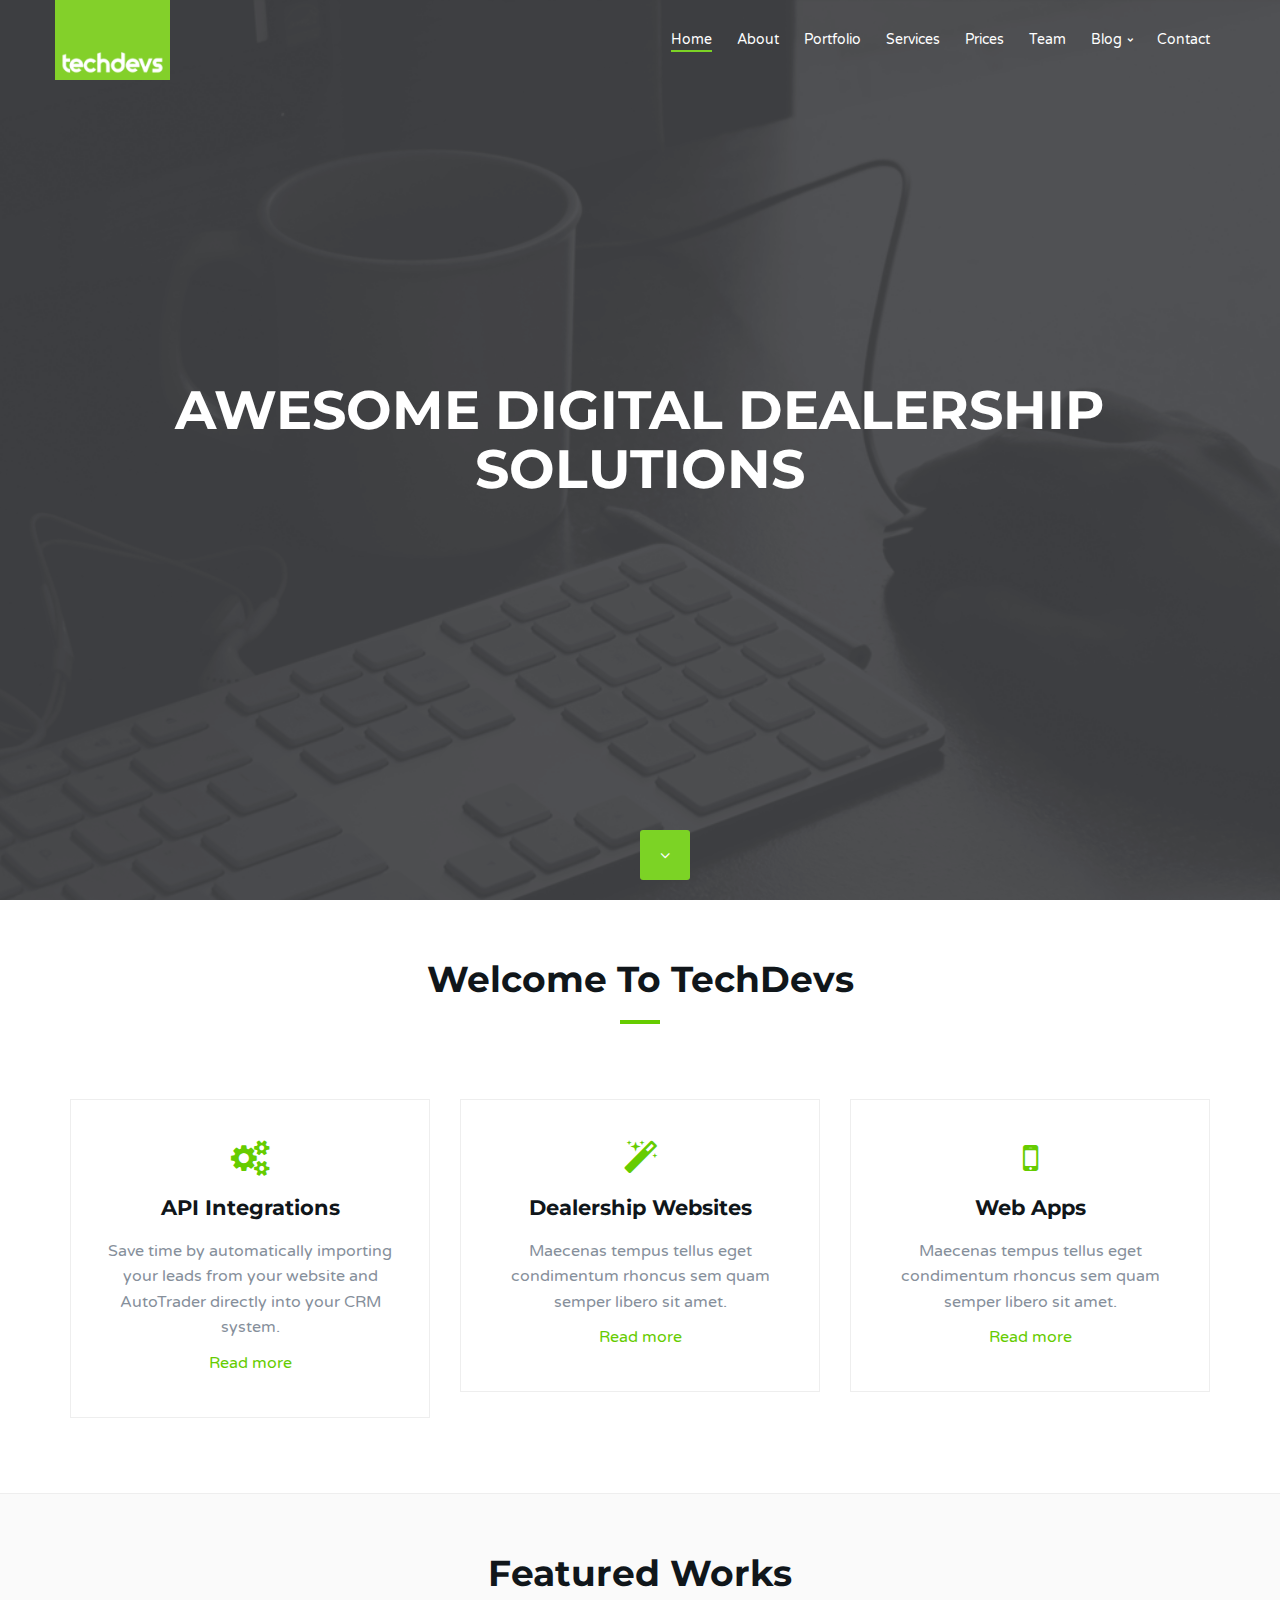
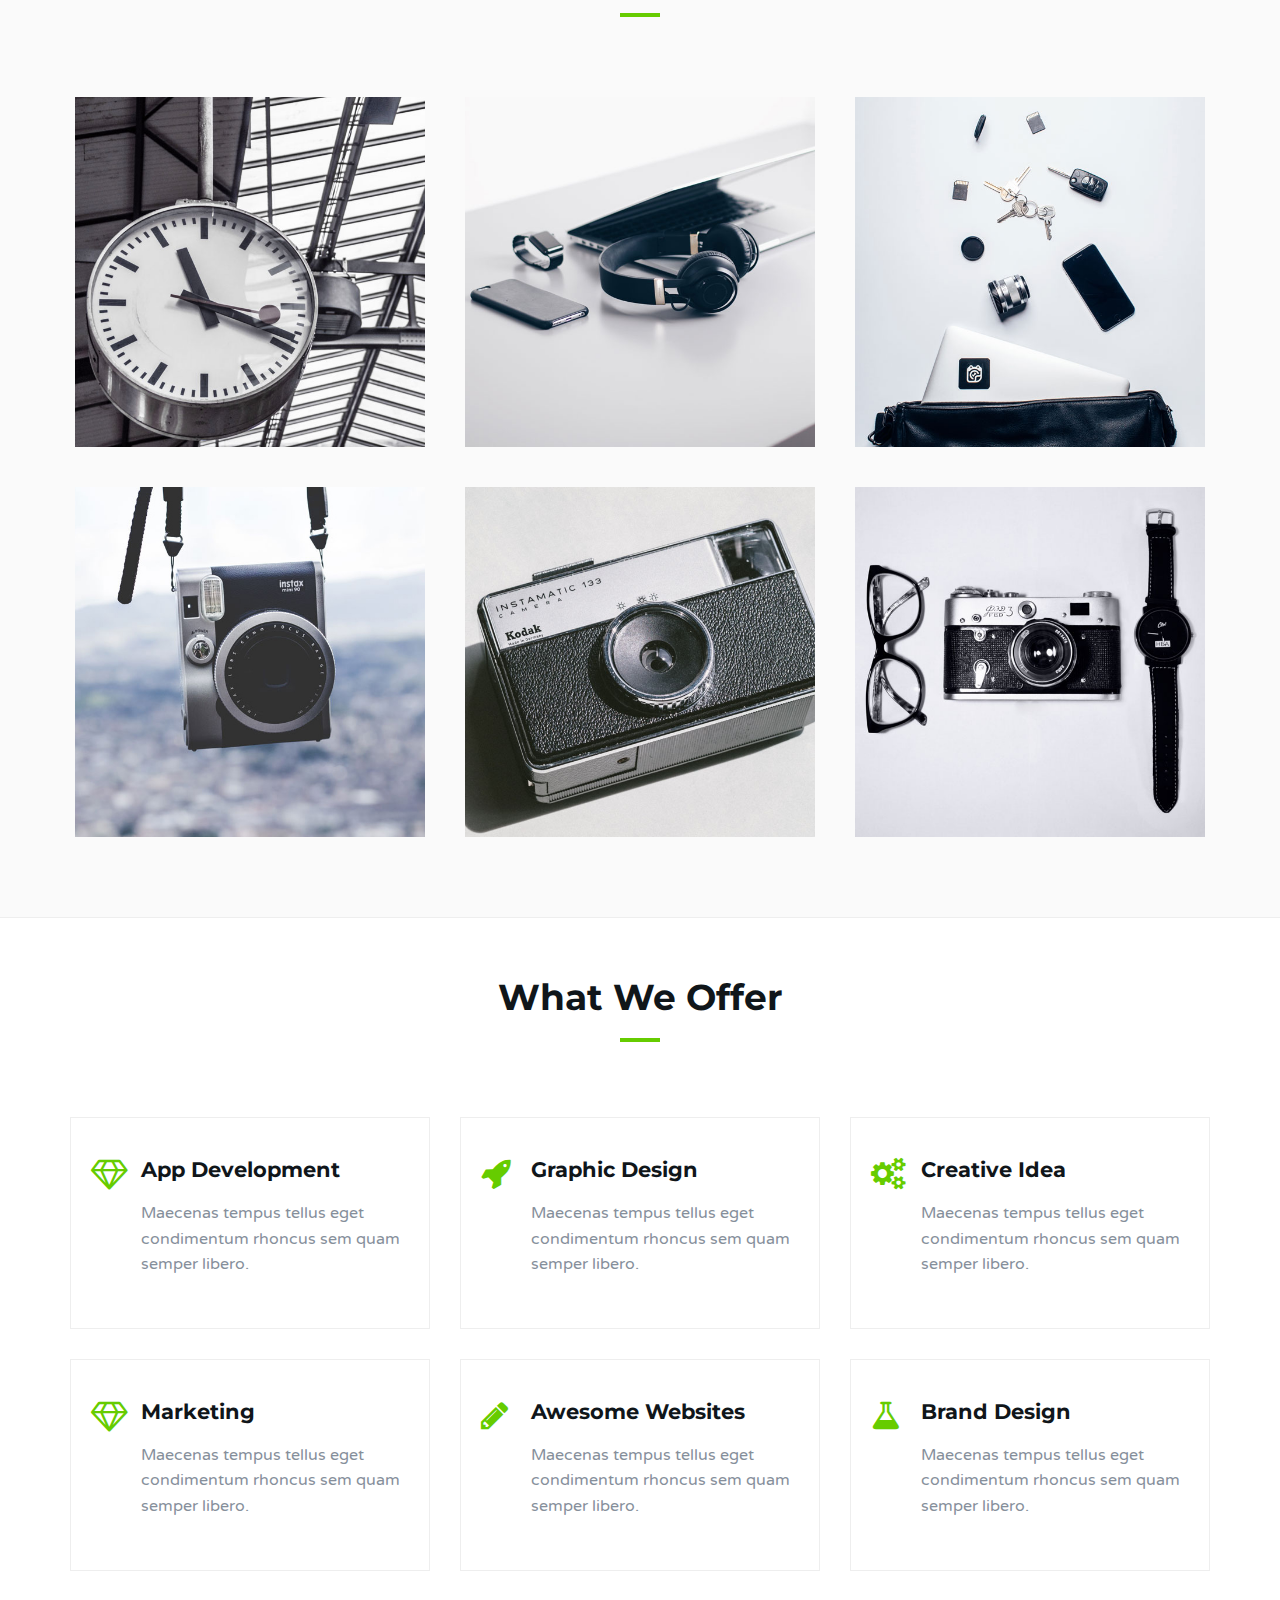
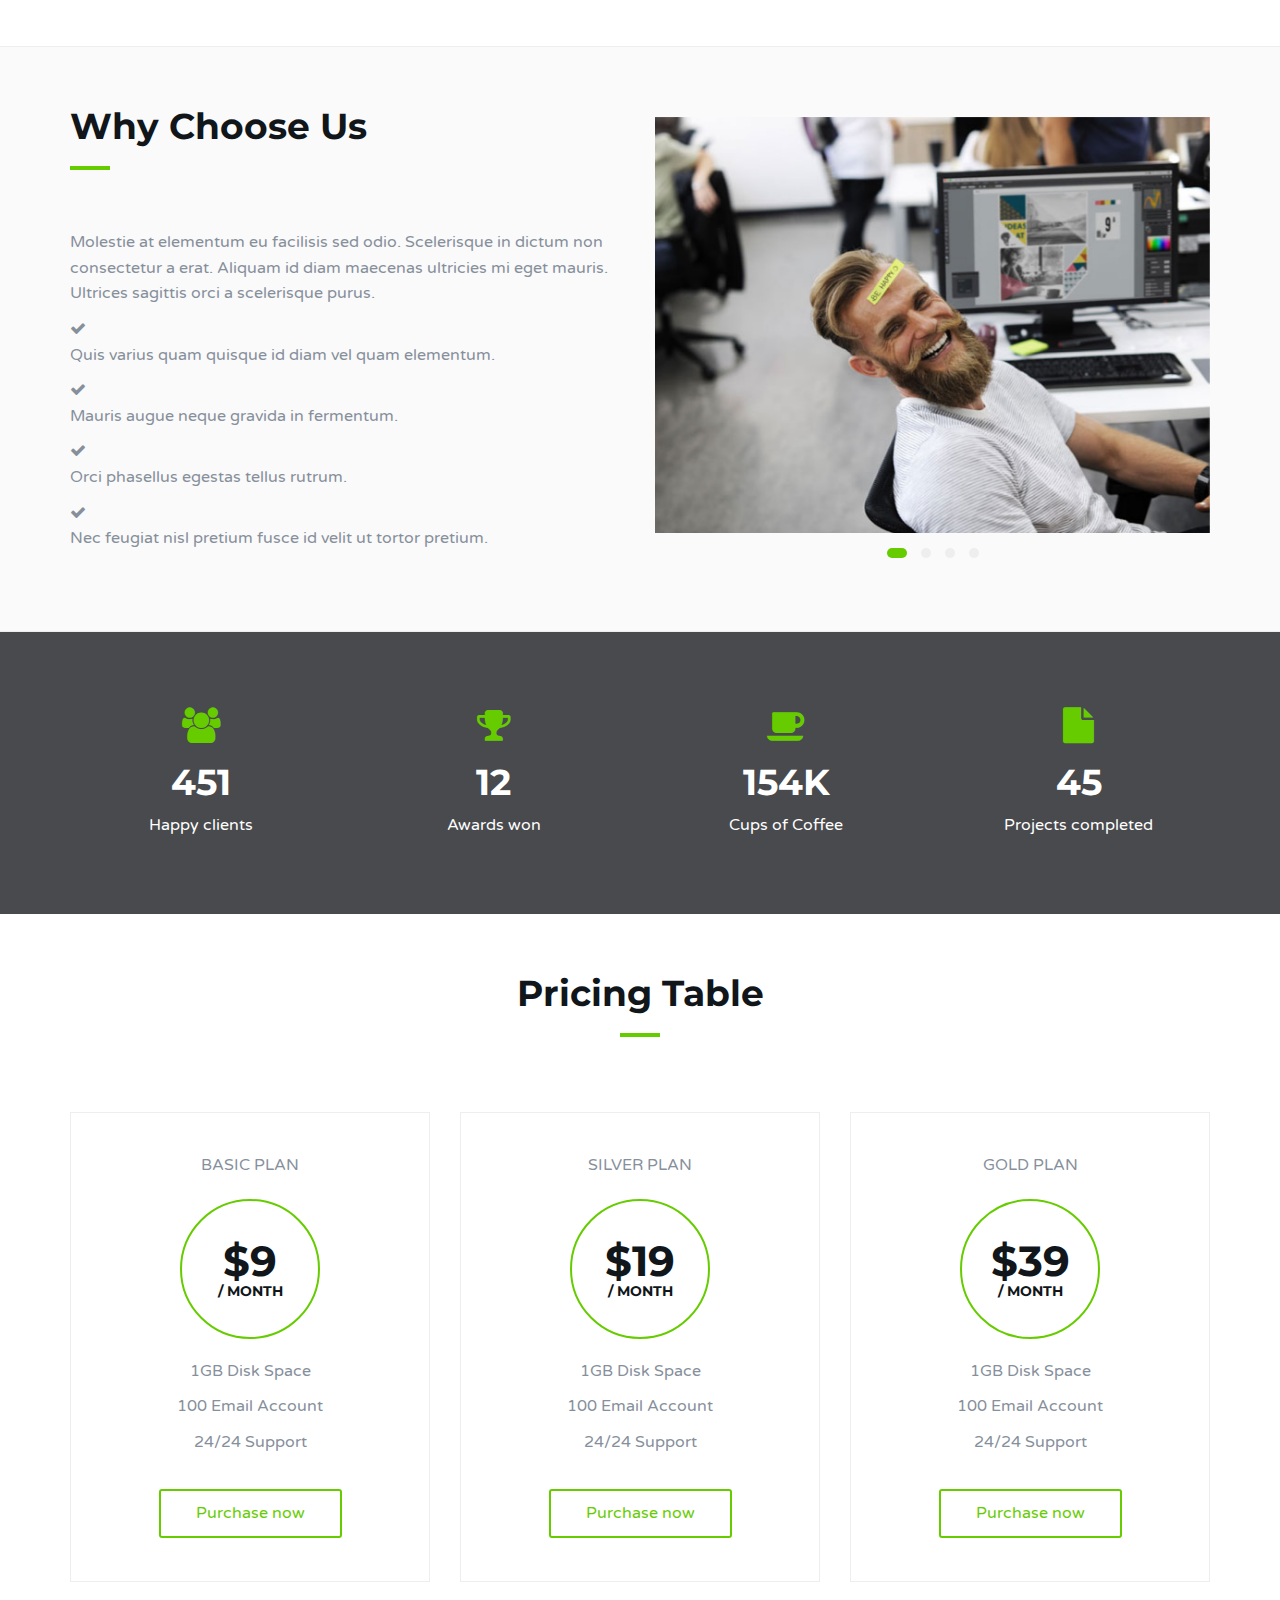
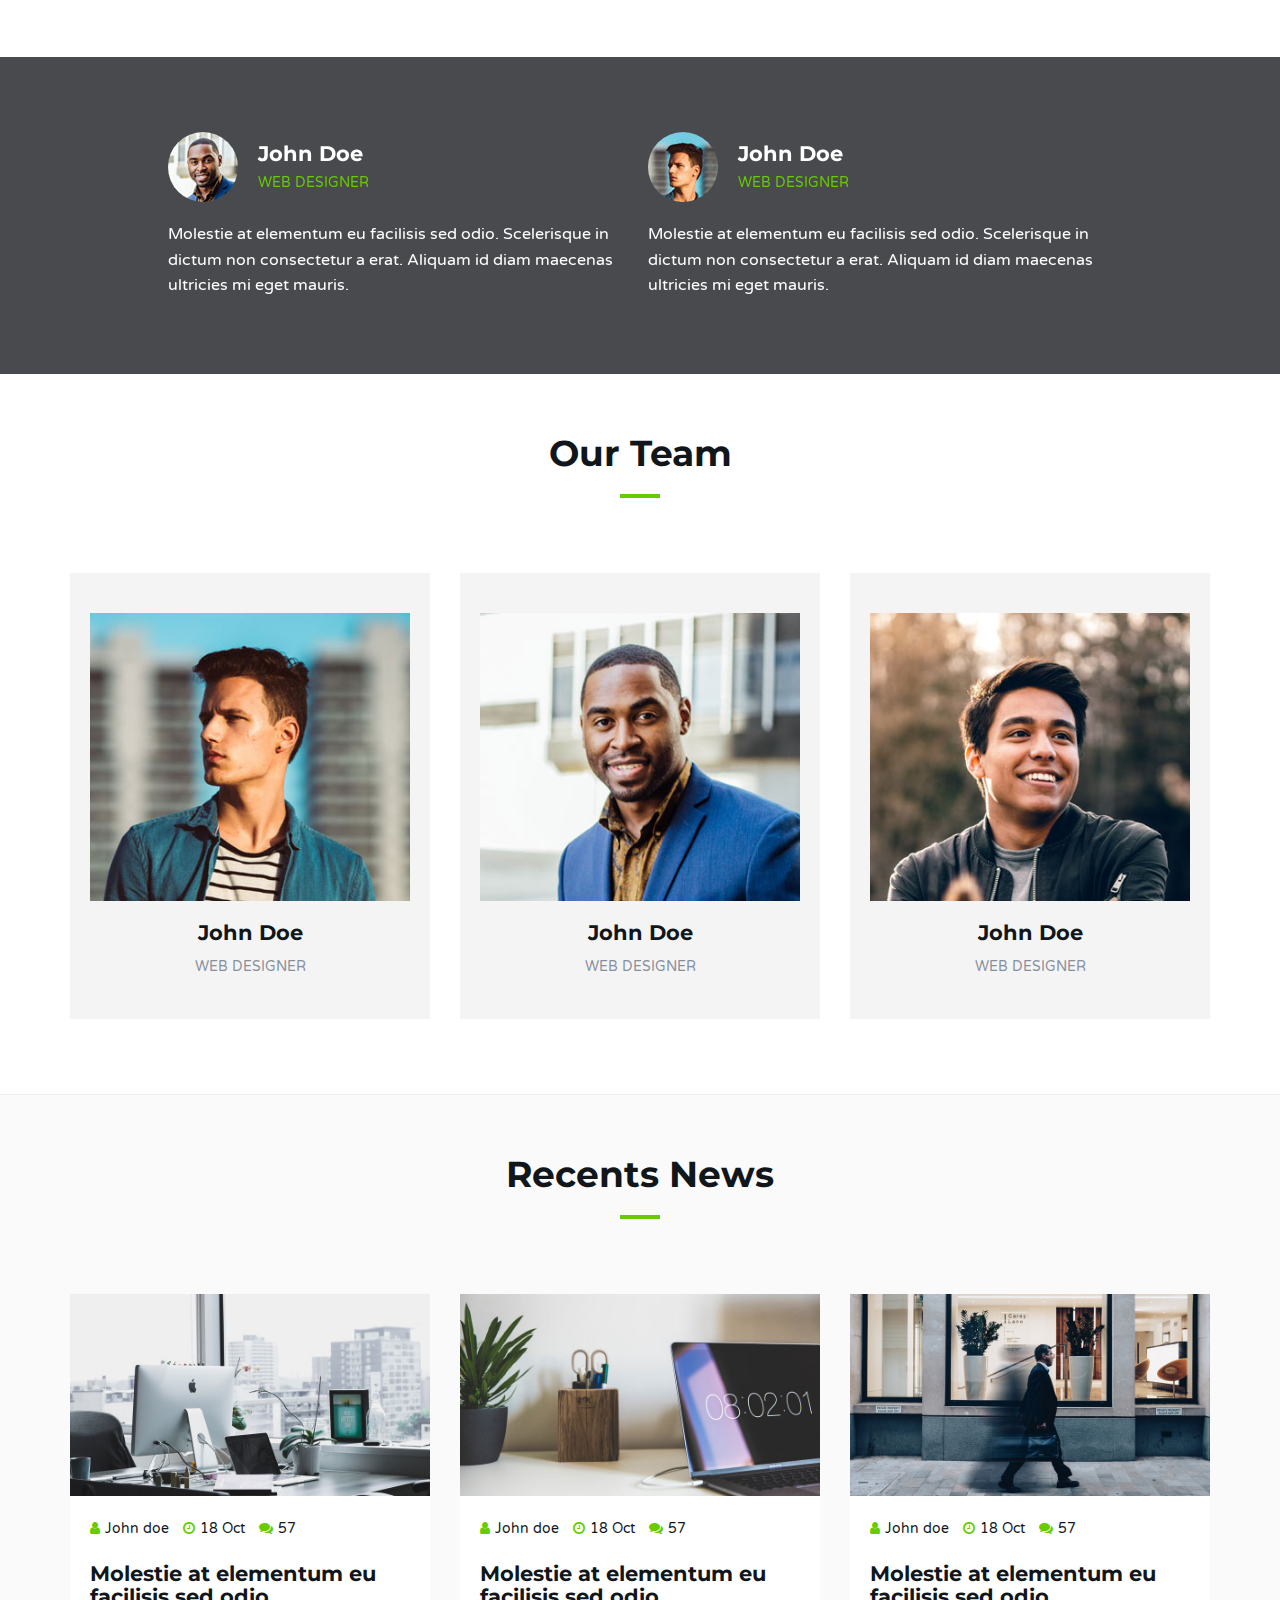
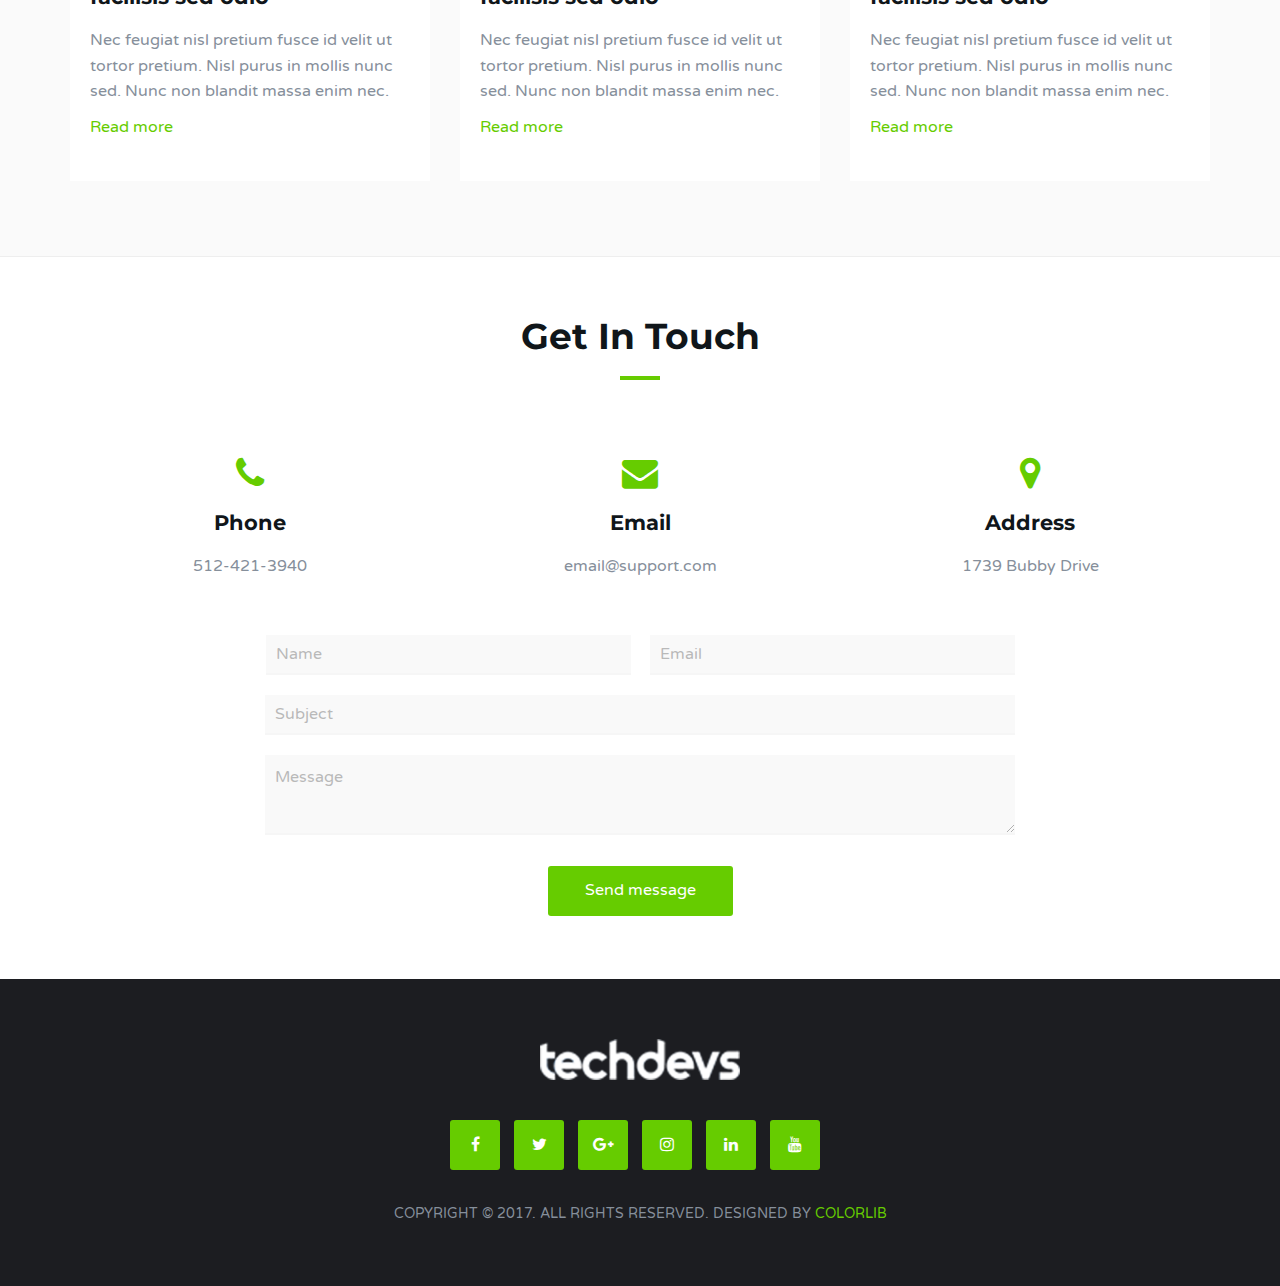
==== index - full.html @ 66ef53a7 "Init" ====
<!DOCTYPE html>
<html lang="en">

<head>
	<meta charset="utf-8">
	<meta http-equiv="X-UA-Compatible" content="IE=edge">
	<meta name="viewport" content="width=device-width, initial-scale=1">
	<!-- The above 3 meta tags *must* come first in the head; any other head content must come *after* these tags -->

	<title>HTML Template</title>

	<!-- Google font -->
	<link href="https://fonts.googleapis.com/css?family=Montserrat:400,700%7CVarela+Round" rel="stylesheet">

	<!-- Bootstrap -->
	<link type="text/css" rel="stylesheet" href="css/bootstrap.min.css" />

	<!-- Owl Carousel -->
	<link type="text/css" rel="stylesheet" href="css/owl.carousel.css" />
	<link type="text/css" rel="stylesheet" href="css/owl.theme.default.css" />

	<!-- Magnific Popup -->
	<link type="text/css" rel="stylesheet" href="css/magnific-popup.css" />

	<!-- Font Awesome Icon -->
	<link rel="stylesheet" href="css/font-awesome.min.css">

	<!-- Custom stlylesheet -->
	<link type="text/css" rel="stylesheet" href="css/style.css" />

	<!-- HTML5 shim and Respond.js for IE8 support of HTML5 elements and media queries -->
	<!-- WARNING: Respond.js doesn't work if you view the page via file:// -->
	<!--[if lt IE 9]>
		<script src="https://oss.maxcdn.com/html5shiv/3.7.3/html5shiv.min.js"></script>
		<script src="https://oss.maxcdn.com/respond/1.4.2/respond.min.js"></script>
	<![endif]-->
</head>

<body>
	<!-- Header -->
	<header id="home">
		<!-- Background Image -->
		<div class="bg-img" style="background-image: url('./img/background1.jpg');">
			<div class="overlay"></div>
		</div>
		<!-- /Background Image -->

		<!-- Nav -->
		<nav id="nav" class="navbar nav-transparent">
			<div class="container">

				<div class="navbar-header">
					<!-- Logo -->
					<div class="navbar-brand">
						<a href="index.html">
							<img class="logo" src="img/logo.png" alt="logo" style="
    padding-top: 26px;
	height: 48px;
	padding-left: 20px;
">
							<img class="logo-alt" src="img/logo-alt2.png" alt="logo">
						</a>
					</div>
					<!-- /Logo -->

					<!-- Collapse nav button -->
					<div class="nav-collapse">
						<span></span>
					</div>
					<!-- /Collapse nav button -->
				</div>

				<!--  Main navigation  -->
				<ul class="main-nav nav navbar-nav navbar-right">
					<li><a href="#home">Home</a></li>
					<li><a href="#about">About</a></li>
					<li><a href="#portfolio">Portfolio</a></li>
					<li><a href="#service">Services</a></li>
					<li><a href="#pricing">Prices</a></li>
					<li><a href="#team">Team</a></li>
					<li class="has-dropdown"><a href="#blog">Blog</a>
						<ul class="dropdown">
							<li><a href="blog-single.html">blog post</a></li>
						</ul>
					</li>
					<li><a href="#contact">Contact</a></li>
				</ul>
				<!-- /Main navigation -->

			</div>
		</nav>
		<!-- /Nav -->

		<!-- home wrapper -->
		<div class="home-wrapper">
			<div class="container">
				<div class="row">

					<!-- home content -->
					<div class="col-md-10 col-md-offset-1">
						<div class="home-content">
							<h1 class="white-text">Awesome Digital Dealership Solutions</h1>
							<!-- <p class="white-text">Apps, API Integration and Websites -->
							</p>
							<!-- <button class="white-btn">Get Started!</button> -->
							<!-- <button class="main-btn">Learn more</button> -->
						</div>
					</div>
					<!-- /home content -->

				</div>
			</div>
		</div>
		<!-- /home wrapper -->
		<div id="scroll-down"></div>
	</header>
	<!-- /Header -->

	<!-- About -->
	<div id="about" class="section md-padding">

		<!-- Container -->
		<div class="container">

			<!-- Row -->
			<div class="row">

				<!-- Section header -->
				<div class="section-header text-center">
					<h2 class="title">Welcome to TechDevs</h2>
				</div>
				<!-- /Section header -->

				<!-- about -->
				<div class="col-md-4">
					<div class="about">
						<i class="fa fa-cogs"></i>
						<h3>API Integrations</h3>
						<p>Save time by automatically importing your leads from your website and AutoTrader directly into your CRM system.</p>
						<a href="#">Read more</a>
					</div>
				</div>
				<!-- /about -->

				<!-- about -->
				<div class="col-md-4">
					<div class="about">
						<i class="fa fa-magic"></i>
						<h3>Dealership Websites</h3>
						<p>Maecenas tempus tellus eget condimentum rhoncus sem quam semper libero sit amet.</p>
						<a href="#">Read more</a>
					</div>
				</div>
				<!-- /about -->

				<!-- about -->
				<div class="col-md-4">
					<div class="about">
						<i class="fa fa-mobile"></i>
						<h3>Web Apps</h3>
						<p>Maecenas tempus tellus eget condimentum rhoncus sem quam semper libero sit amet.</p>
						<a href="#">Read more</a>
					</div>
				</div>
				<!-- /about -->

			</div>
			<!-- /Row -->

		</div>
		<!-- /Container -->

	</div>
	<!-- /About -->


	<!-- Portfolio -->
	<div id="portfolio" class="section md-padding bg-grey">

		<!-- Container -->
		<div class="container">

			<!-- Row -->
			<div class="row">

				<!-- Section header -->
				<div class="section-header text-center">
					<h2 class="title">Featured Works</h2>
				</div>
				<!-- /Section header -->

				<!-- Work -->
				<div class="col-md-4 col-xs-6 work">
					<img class="img-responsive" src="./img/work1.jpg" alt="">
					<div class="overlay"></div>
					<div class="work-content">
						<span>Category</span>
						<h3>Lorem ipsum dolor</h3>
						<div class="work-link">
							<a href="#"><i class="fa fa-external-link"></i></a>
							<a class="lightbox" href="./img/work1.jpg"><i class="fa fa-search"></i></a>
						</div>
					</div>
				</div>
				<!-- /Work -->

				<!-- Work -->
				<div class="col-md-4 col-xs-6 work">
					<img class="img-responsive" src="./img/work2.jpg" alt="">
					<div class="overlay"></div>
					<div class="work-content">
						<span>Category</span>
						<h3>Lorem ipsum dolor</h3>
						<div class="work-link">
							<a href="#"><i class="fa fa-external-link"></i></a>
							<a class="lightbox" href="./img/work2.jpg"><i class="fa fa-search"></i></a>
						</div>
					</div>
				</div>
				<!-- /Work -->

				<!-- Work -->
				<div class="col-md-4 col-xs-6 work">
					<img class="img-responsive" src="./img/work3.jpg" alt="">
					<div class="overlay"></div>
					<div class="work-content">
						<span>Category</span>
						<h3>Lorem ipsum dolor</h3>
						<div class="work-link">
							<a href="#"><i class="fa fa-external-link"></i></a>
							<a class="lightbox" href="./img/work3.jpg"><i class="fa fa-search"></i></a>
						</div>
					</div>
				</div>
				<!-- /Work -->

				<!-- Work -->
				<div class="col-md-4 col-xs-6 work">
					<img class="img-responsive" src="./img/work4.jpg" alt="">
					<div class="overlay"></div>
					<div class="work-content">
						<span>Category</span>
						<h3>Lorem ipsum dolor</h3>
						<div class="work-link">
							<a href="#"><i class="fa fa-external-link"></i></a>
							<a class="lightbox" href="./img/work4.jpg"><i class="fa fa-search"></i></a>
						</div>
					</div>
				</div>
				<!-- /Work -->

				<!-- Work -->
				<div class="col-md-4 col-xs-6 work">
					<img class="img-responsive" src="./img/work5.jpg" alt="">
					<div class="overlay"></div>
					<div class="work-content">
						<span>Category</span>
						<h3>Lorem ipsum dolor</h3>
						<div class="work-link">
							<a href="#"><i class="fa fa-external-link"></i></a>
							<a class="lightbox" href="./img/work5.jpg"><i class="fa fa-search"></i></a>
						</div>
					</div>
				</div>
				<!-- /Work -->

				<!-- Work -->
				<div class="col-md-4 col-xs-6 work">
					<img class="img-responsive" src="./img/work6.jpg" alt="">
					<div class="overlay"></div>
					<div class="work-content">
						<span>Category</span>
						<h3>Lorem ipsum dolor</h3>
						<div class="work-link">
							<a href="#"><i class="fa fa-external-link"></i></a>
							<a class="lightbox" href="./img/work6.jpg"><i class="fa fa-search"></i></a>
						</div>
					</div>
				</div>
				<!-- /Work -->

			</div>
			<!-- /Row -->

		</div>
		<!-- /Container -->

	</div>
	<!-- /Portfolio -->

	<!-- Service -->
	<div id="service" class="section md-padding">

		<!-- Container -->
		<div class="container">

			<!-- Row -->
			<div class="row">

				<!-- Section header -->
				<div class="section-header text-center">
					<h2 class="title">What we offer</h2>
				</div>
				<!-- /Section header -->

				<!-- service -->
				<div class="col-md-4 col-sm-6">
					<div class="service">
						<i class="fa fa-diamond"></i>
						<h3>App Development</h3>
						<p>Maecenas tempus tellus eget condimentum rhoncus sem quam semper libero.</p>
					</div>
				</div>
				<!-- /service -->

				<!-- service -->
				<div class="col-md-4 col-sm-6">
					<div class="service">
						<i class="fa fa-rocket"></i>
						<h3>Graphic Design</h3>
						<p>Maecenas tempus tellus eget condimentum rhoncus sem quam semper libero.</p>
					</div>
				</div>
				<!-- /service -->

				<!-- service -->
				<div class="col-md-4 col-sm-6">
					<div class="service">
						<i class="fa fa-cogs"></i>
						<h3>Creative Idea</h3>
						<p>Maecenas tempus tellus eget condimentum rhoncus sem quam semper libero.</p>
					</div>
				</div>
				<!-- /service -->

				<!-- service -->
				<div class="col-md-4 col-sm-6">
					<div class="service">
						<i class="fa fa-diamond"></i>
						<h3>Marketing</h3>
						<p>Maecenas tempus tellus eget condimentum rhoncus sem quam semper libero.</p>
					</div>
				</div>
				<!-- /service -->

				<!-- service -->
				<div class="col-md-4 col-sm-6">
					<div class="service">
						<i class="fa fa-pencil"></i>
						<h3>Awesome Websites</h3>
						<p>Maecenas tempus tellus eget condimentum rhoncus sem quam semper libero.</p>
					</div>
				</div>
				<!-- /service -->

				<!-- service -->
				<div class="col-md-4 col-sm-6">
					<div class="service">
						<i class="fa fa-flask"></i>
						<h3>Brand Design</h3>
						<p>Maecenas tempus tellus eget condimentum rhoncus sem quam semper libero.</p>
					</div>
				</div>
				<!-- /service -->

			</div>
			<!-- /Row -->

		</div>
		<!-- /Container -->

	</div>
	<!-- /Service -->


	<!-- Why Choose Us -->
	<div id="features" class="section md-padding bg-grey">

		<!-- Container -->
		<div class="container">

			<!-- Row -->
			<div class="row">

				<!-- why choose us content -->
				<div class="col-md-6">
					<div class="section-header">
						<h2 class="title">Why Choose Us</h2>
					</div>
					<p> Molestie at elementum eu facilisis sed odio. Scelerisque in dictum non consectetur a erat. Aliquam id diam maecenas ultricies mi eget mauris. Ultrices sagittis orci a scelerisque purus.</p>
					<div class="feature-right">
						<i class="fa fa-check"></i>
						<p>Quis varius quam quisque id diam vel quam elementum.</p>
					</div>
					<div class="feature-right">
						<i class="fa fa-check"></i>
						<p>Mauris augue neque gravida in fermentum.</p>
					</div>
					<div class="feature-right">
						<i class="fa fa-check"></i>
						<p>Orci phasellus egestas tellus rutrum.</p>
					</div>
					<div class="feature-right">
						<i class="fa fa-check"></i>
						<p>Nec feugiat nisl pretium fusce id velit ut tortor pretium.</p>
					</div>
				</div>
				<!-- /why choose us content -->
<p></p>

				<!-- About slider -->
				<div class="col-md-6">
					<div id="about-slider" class="owl-carousel owl-theme">
						<img class="img-responsive" src="./img/about1.jpg" alt="">
						<img class="img-responsive" src="./img/about2.jpg" alt="">
						<img class="img-responsive" src="./img/about1.jpg" alt="">
						<img class="img-responsive" src="./img/about2.jpg" alt="">
					</div>
				</div>
				<!-- /About slider -->

			</div>
			<!-- /Row -->

		</div>
		<!-- /Container -->

	</div>
	<!-- /Why Choose Us -->


	<!-- Numbers -->
	<div id="numbers" class="section sm-padding">

		<!-- Background Image -->
		<div class="bg-img" style="background-image: url('./img/background2.jpg');">
			<div class="overlay"></div>
		</div>
		<!-- /Background Image -->

		<!-- Container -->
		<div class="container">

			<!-- Row -->
			<div class="row">

				<!-- number -->
				<div class="col-sm-3 col-xs-6">
					<div class="number">
						<i class="fa fa-users"></i>
						<h3 class="white-text"><span class="counter">451</span></h3>
						<span class="white-text">Happy clients</span>
					</div>
				</div>
				<!-- /number -->

				<!-- number -->
				<div class="col-sm-3 col-xs-6">
					<div class="number">
						<i class="fa fa-trophy"></i>
						<h3 class="white-text"><span class="counter">12</span></h3>
						<span class="white-text">Awards won</span>
					</div>
				</div>
				<!-- /number -->

				<!-- number -->
				<div class="col-sm-3 col-xs-6">
					<div class="number">
						<i class="fa fa-coffee"></i>
						<h3 class="white-text"><span class="counter">154</span>K</h3>
						<span class="white-text">Cups of Coffee</span>
					</div>
				</div>
				<!-- /number -->

				<!-- number -->
				<div class="col-sm-3 col-xs-6">
					<div class="number">
						<i class="fa fa-file"></i>
						<h3 class="white-text"><span class="counter">45</span></h3>
						<span class="white-text">Projects completed</span>
					</div>
				</div>
				<!-- /number -->

			</div>
			<!-- /Row -->

		</div>
		<!-- /Container -->

	</div>
	<!-- /Numbers -->

	<!-- Pricing -->
	<div id="pricing" class="section md-padding">

		<!-- Container -->
		<div class="container">

			<!-- Row -->
			<div class="row">

				<!-- Section header -->
				<div class="section-header text-center">
					<h2 class="title">Pricing Table</h2>
				</div>
				<!-- /Section header -->

				<!-- pricing -->
				<div class="col-sm-4">
					<div class="pricing">
						<div class="price-head">
							<span class="price-title">Basic plan</span>
							<div class="price">
								<h3>$9<span class="duration">/ month</span></h3>
							</div>
						</div>
						<ul class="price-content">
							<li>
								<p>1GB Disk Space</p>
							</li>
							<li>
								<p>100 Email Account</p>
							</li>
							<li>
								<p>24/24 Support</p>
							</li>
						</ul>
						<div class="price-btn">
							<button class="outline-btn">Purchase now</button>
						</div>
					</div>
				</div>
				<!-- /pricing -->

				<!-- pricing -->
				<div class="col-sm-4">
					<div class="pricing">
						<div class="price-head">
							<span class="price-title">Silver plan</span>
							<div class="price">
								<h3>$19<span class="duration">/ month</span></h3>
							</div>
						</div>
						<ul class="price-content">
							<li>
								<p>1GB Disk Space</p>
							</li>
							<li>
								<p>100 Email Account</p>
							</li>
							<li>
								<p>24/24 Support</p>
							</li>
						</ul>
						<div class="price-btn">
							<button class="outline-btn">Purchase now</button>
						</div>
					</div>
				</div>
				<!-- /pricing -->

				<!-- pricing -->
				<div class="col-sm-4">
					<div class="pricing">
						<div class="price-head">
							<span class="price-title">Gold plan</span>
							<div class="price">
								<h3>$39<span class="duration">/ month</span></h3>
							</div>
						</div>
						<ul class="price-content">
							<li>
								<p>1GB Disk Space</p>
							</li>
							<li>
								<p>100 Email Account</p>
							</li>
							<li>
								<p>24/24 Support</p>
							</li>
						</ul>
						<div class="price-btn">
							<button class="outline-btn">Purchase now</button>
						</div>
					</div>
				</div>
				<!-- /pricing -->

			</div>
			<!-- Row -->

		</div>
		<!-- /Container -->

	</div>
	<!-- /Pricing -->


	<!-- Testimonial -->
	<div id="testimonial" class="section md-padding">

		<!-- Background Image -->
		<div class="bg-img" style="background-image: url('./img/background3.jpg');">
			<div class="overlay"></div>
		</div>
		<!-- /Background Image -->

		<!-- Container -->
		<div class="container">

			<!-- Row -->
			<div class="row">

				<!-- Testimonial slider -->
				<div class="col-md-10 col-md-offset-1">
					<div id="testimonial-slider" class="owl-carousel owl-theme">

						<!-- testimonial -->
						<div class="testimonial">
							<div class="testimonial-meta">
								<img src="./img/perso1.jpg" alt="">
								<h3 class="white-text">John Doe</h3>
								<span>Web Designer</span>
							</div>
							<p class="white-text">Molestie at elementum eu facilisis sed odio. Scelerisque in dictum non consectetur a erat. Aliquam id diam maecenas ultricies mi eget mauris.</p>
						</div>
						<!-- /testimonial -->

						<!-- testimonial -->
						<div class="testimonial">
							<div class="testimonial-meta">
								<img src="./img/perso2.jpg" alt="">
								<h3 class="white-text">John Doe</h3>
								<span>Web Designer</span>
							</div>
							<p class="white-text">Molestie at elementum eu facilisis sed odio. Scelerisque in dictum non consectetur a erat. Aliquam id diam maecenas ultricies mi eget mauris.</p>
						</div>
						<!-- /testimonial -->

					</div>
				</div>
				<!-- /Testimonial slider -->

			</div>
			<!-- /Row -->

		</div>
		<!-- /Container -->

	</div>
	<!-- /Testimonial -->

	<!-- Team -->
	<div id="team" class="section md-padding">

		<!-- Container -->
		<div class="container">

			<!-- Row -->
			<div class="row">

				<!-- Section header -->
				<div class="section-header text-center">
					<h2 class="title">Our Team</h2>
				</div>
				<!-- /Section header -->

				<!-- team -->
				<div class="col-sm-4">
					<div class="team">
						<div class="team-img">
							<img class="img-responsive" src="./img/team1.jpg" alt="">
							<div class="overlay">
								<div class="team-social">
									<a href="#"><i class="fa fa-facebook"></i></a>
									<a href="#"><i class="fa fa-google-plus"></i></a>
									<a href="#"><i class="fa fa-twitter"></i></a>
								</div>
							</div>
						</div>
						<div class="team-content">
							<h3>John Doe</h3>
							<span>Web Designer</span>
						</div>
					</div>
				</div>
				<!-- /team -->

				<!-- team -->
				<div class="col-sm-4">
					<div class="team">
						<div class="team-img">
							<img class="img-responsive" src="./img/team2.jpg" alt="">
							<div class="overlay">
								<div class="team-social">
									<a href="#"><i class="fa fa-facebook"></i></a>
									<a href="#"><i class="fa fa-google-plus"></i></a>
									<a href="#"><i class="fa fa-twitter"></i></a>
								</div>
							</div>
						</div>
						<div class="team-content">
							<h3>John Doe</h3>
							<span>Web Designer</span>
						</div>
					</div>
				</div>
				<!-- /team -->

				<!-- team -->
				<div class="col-sm-4">
					<div class="team">
						<div class="team-img">
							<img class="img-responsive" src="./img/team3.jpg" alt="">
							<div class="overlay">
								<div class="team-social">
									<a href="#"><i class="fa fa-facebook"></i></a>
									<a href="#"><i class="fa fa-google-plus"></i></a>
									<a href="#"><i class="fa fa-twitter"></i></a>
								</div>
							</div>
						</div>
						<div class="team-content">
							<h3>John Doe</h3>
							<span>Web Designer</span>
						</div>
					</div>
				</div>
				<!-- /team -->

			</div>
			<!-- /Row -->

		</div>
		<!-- /Container -->

	</div>
	<!-- /Team -->

	<!-- Blog -->
	<div id="blog" class="section md-padding bg-grey">

		<!-- Container -->
		<div class="container">

			<!-- Row -->
			<div class="row">

				<!-- Section header -->
				<div class="section-header text-center">
					<h2 class="title">Recents news</h2>
				</div>
				<!-- /Section header -->

				<!-- blog -->
				<div class="col-md-4">
					<div class="blog">
						<div class="blog-img">
							<img class="img-responsive" src="./img/blog1.jpg" alt="">
						</div>
						<div class="blog-content">
							<ul class="blog-meta">
								<li><i class="fa fa-user"></i>John doe</li>
								<li><i class="fa fa-clock-o"></i>18 Oct</li>
								<li><i class="fa fa-comments"></i>57</li>
							</ul>
							<h3>Molestie at elementum eu facilisis sed odio</h3>
							<p>Nec feugiat nisl pretium fusce id velit ut tortor pretium. Nisl purus in mollis nunc sed. Nunc non blandit massa enim nec.</p>
							<a href="blog-single.html">Read more</a>
						</div>
					</div>
				</div>
				<!-- /blog -->

				<!-- blog -->
				<div class="col-md-4">
					<div class="blog">
						<div class="blog-img">
							<img class="img-responsive" src="./img/blog2.jpg" alt="">
						</div>
						<div class="blog-content">
							<ul class="blog-meta">
								<li><i class="fa fa-user"></i>John doe</li>
								<li><i class="fa fa-clock-o"></i>18 Oct</li>
								<li><i class="fa fa-comments"></i>57</li>
							</ul>
							<h3>Molestie at elementum eu facilisis sed odio</h3>
							<p>Nec feugiat nisl pretium fusce id velit ut tortor pretium. Nisl purus in mollis nunc sed. Nunc non blandit massa enim nec.</p>
							<a href="blog-single.html">Read more</a>
						</div>
					</div>
				</div>
				<!-- /blog -->

				<!-- blog -->
				<div class="col-md-4">
					<div class="blog">
						<div class="blog-img">
							<img class="img-responsive"  src="./img/blog3.jpg" alt="">
						</div>
						<div class="blog-content">
							<ul class="blog-meta">
								<li><i class="fa fa-user"></i>John doe</li>
								<li><i class="fa fa-clock-o"></i>18 Oct</li>
								<li><i class="fa fa-comments"></i>57</li>
							</ul>
							<h3>Molestie at elementum eu facilisis sed odio</h3>
							<p>Nec feugiat nisl pretium fusce id velit ut tortor pretium. Nisl purus in mollis nunc sed. Nunc non blandit massa enim nec.</p>
							<a href="blog-single.html">Read more</a>
						</div>
					</div>
				</div>
				<!-- /blog -->

			</div>
			<!-- /Row -->

		</div>
		<!-- /Container -->

	</div>
	<!-- /Blog -->

	<!-- Contact -->
	<div id="contact" class="section md-padding">

		<!-- Container -->
		<div class="container">

			<!-- Row -->
			<div class="row">

				<!-- Section-header -->
				<div class="section-header text-center">
					<h2 class="title">Get in touch</h2>
				</div>
				<!-- /Section-header -->

				<!-- contact -->
				<div class="col-sm-4">
					<div class="contact">
						<i class="fa fa-phone"></i>
						<h3>Phone</h3>
						<p>512-421-3940</p>
					</div>
				</div>
				<!-- /contact -->

				<!-- contact -->
				<div class="col-sm-4">
					<div class="contact">
						<i class="fa fa-envelope"></i>
						<h3>Email</h3>
						<p>email@support.com</p>
					</div>
				</div>
				<!-- /contact -->

				<!-- contact -->
				<div class="col-sm-4">
					<div class="contact">
						<i class="fa fa-map-marker"></i>
						<h3>Address</h3>
						<p>1739 Bubby Drive</p>
					</div>
				</div>
				<!-- /contact -->

				<!-- contact form -->
				<div class="col-md-8 col-md-offset-2">
					<form class="contact-form">
						<input type="text" class="input" placeholder="Name">
						<input type="email" class="input" placeholder="Email">
						<input type="text" class="input" placeholder="Subject">
						<textarea class="input" placeholder="Message"></textarea>
						<button class="main-btn">Send message</button>
					</form>
				</div>
				<!-- /contact form -->

			</div>
			<!-- /Row -->

		</div>
		<!-- /Container -->

	</div>
	<!-- /Contact -->


	<!-- Footer -->
	<footer id="footer" class="sm-padding bg-dark">

		<!-- Container -->
		<div class="container">

			<!-- Row -->
			<div class="row">

				<div class="col-md-12">

					<!-- footer logo -->
					<div class="footer-logo">
						<a href="index.html"><img src="img/logo.png" alt="logo" width="200px"></a>
					</div>
					<!-- /footer logo -->

					<!-- footer follow -->
					<ul class="footer-follow">
						<li><a href="#"><i class="fa fa-facebook"></i></a></li>
						<li><a href="#"><i class="fa fa-twitter"></i></a></li>
						<li><a href="#"><i class="fa fa-google-plus"></i></a></li>
						<li><a href="#"><i class="fa fa-instagram"></i></a></li>
						<li><a href="#"><i class="fa fa-linkedin"></i></a></li>
						<li><a href="#"><i class="fa fa-youtube"></i></a></li>
					</ul>
					<!-- /footer follow -->

					<!-- footer copyright -->
					<div class="footer-copyright">
						<p>Copyright © 2017. All Rights Reserved. Designed by <a href="https://colorlib.com" target="_blank">Colorlib</a></p>
					</div>
					<!-- /footer copyright -->

				</div>

			</div>
			<!-- /Row -->

		</div>
		<!-- /Container -->

	</footer>
	<!-- /Footer -->

	<!-- Back to top -->
	<div id="back-to-top"></div>
	<!-- /Back to top -->

	<!-- Preloader -->
	<div id="preloader">
		<div class="preloader">
			<span></span>
			<span></span>
			<span></span>
			<span></span>
		</div>
	</div>
	<!-- /Preloader -->

	<!-- jQuery Plugins -->
	<script type="text/javascript" src="js/jquery.min.js"></script>
	<script type="text/javascript" src="js/bootstrap.min.js"></script>
	<script type="text/javascript" src="js/owl.carousel.min.js"></script>
	<script type="text/javascript" src="js/jquery.magnific-popup.js"></script>
	<script type="text/javascript" src="js/main.js"></script>

</body>

</html>
---- css/style.css ----
/*
Theme Name:
Author: yaminncco

Colors:
	Body 		  : #868F9B
	Headers 	: #10161A
	Primary 	: #66cc00
	Dark      : #FCFCFF
	Grey 		  : #F4F4F4 #FAFAFA #EEE

Fonts: Montserrat Varela Round

Table OF Contents
------------------------------------
1 > General
2 > Logo
3 > Navigation
4 > Header
5 > About
6 > Portfolio
7 > Services
8 >  Why choose us
9 >  Numbers
10 > Pricing
11 > Testimonial
12 > Team
13 > Blog
14 > Blog post
15 > Blog sidebar
16 > Contact
17 > Footer
18 > Responsive
19 > Owl theme
20 > Back to top
21 > Preloader

------------------------------------*/

/*------------------------------------*\
	General
\*------------------------------------*/


/* -- typography -- */

body {
    font-family: 'Varela Round', sans-serif;
    font-size: 16px;
    line-height: 1.6;
    overflow-x: hidden;
    color: #868F9B;
}

h1, h2, h3, h4, h5, h6 {
    font-family: 'Montserrat', sans-serif;
    font-weight: 700;
    margin-top: 0px;
    margin-bottom: 20px;
    color: #10161A;
}

h1 {
    font-size: 54px;
}

h2 {
    font-size: 36px;
}

h3 {
    font-size: 21px;
}

h4 {
    font-size: 18px;
}

h5 {
    font-size: 16px;
}

a {
    color: #66cc00;
    text-decoration: none;
    -webkit-transition: 0.2s opacity;
    transition: 0.2s opacity;
}

a:hover, a:focus {
    text-decoration: none;
    outline: none;
    opacity: 0.8;
    color: #fff;
}

.main-color {
    color: #fff;
}

.white-text {
    color: #FFF;
}

::-moz-selection {
    background-color: #66cc00;
    color: #FFF;
}

::selection {
    background-color: #66cc00;
    color: #FFF;
}

ul, ol {
    margin: 0;
    padding: 0;
    list-style: none
}

/* -- section  -- */

.section {
    position: relative;
}

.md-padding {
    padding-top: 60px;
    padding-bottom: 60px;
}

.sm-padding {
    padding-top: 60px;
    padding-bottom: 60px;
}

/* -- product feature -- */

.product-feature {
    position: relative;
}

.product-img-right{
    float: right;
}

/* --  background section  -- */

.bg-grey {
    background-color: #FAFAFA;
    border-top: 1px solid #EEE;
    border-bottom: 1px solid #EEE;
}

.bg-dark {
    background-color: #1C1D21;
}


/* --  background image section  -- */

.bg-img {
    position: absolute;
    left: 0;
    top: 0;
    right: 0;
    bottom: 0;
    z-index: -1;
    background-position: center;
    background-size: cover;
    background-attachment: fixed;
}

.bg-img .overlay {
    position: absolute;
    left: 0;
    top: 0;
    right: 0;
    bottom: 0;
    opacity: .8;
    background: #1C1D21;
}

/* --  product background image section  -- */

.bg-img-product {
    position: absolute;
    left: 0;
    top: 0;
    right: 0;
    bottom: 0;
    z-index: -1;
    background-position: center;
    background-size: cover;
}

.bg-img-product .overlay {
    position: absolute;
    left: 0;
    top: 0;
    right: 0;
    bottom: 0;
    opacity: .8;
    background: #1C1D21;
}

/* --  product container  -- */

.container 

/* --  section header  -- */

.section-header {
    position: relative;
    margin-bottom: 60px;
}

.section-header .title {
    text-transform: capitalize;
}

.title:after {
    content:"";
  	display:block;
  	height:4px;
  	width:40px;
  	background-color: #66cc00;
    margin-top: 20px;
}

.text-center .title:after {
    margin: 20px auto 0px;
}

.text-right .title:after {
    margin: 20px 0px 20px auto;
}

/* --  Input  -- */

input[type="text"], input[type="email"], input[type="password"], input[type="number"], input[type="date"], input[type="url"], input[type="tel"], textarea {
    height: 40px;
    width: 100%;
    border: none;
	  background: #F4F4F4;
    border-bottom: 2px solid #EEE;
    color: #354052;
    padding: 0px 10px;
    opacity: 0.5;
    -webkit-transition: 0.2s border-color, 0.2s opacity;
    transition: 0.2s border-color, 0.2s opacity;
}

textarea {
    padding: 10px 10px;
    min-height: 80px;
    resize: vertical;
}

input[type="text"]:focus, input[type="email"]:focus, input[type="password"]:focus, input[type="number"]:focus, input[type="date"]:focus, input[type="url"]:focus, input[type="tel"]:focus, textarea:focus {
    border-color: #66cc00;
    opacity: 1;
}

.text-right {
    align-items: right;
}
/* --  Buttons  -- */

.main-btn, .white-btn, .outline-btn {
    display: inline-block;
    padding: 10px 35px;
    margin: 3px;
    border: 2px solid transparent;
    border-radius: 3px;
    -webkit-transition: 0.2s opacity;
    transition: 0.2s opacity;
}

.main-btn {
    background: #66cc00;
    color: #FFF;
}

.white-btn {
    background: #FFF;
    color: #10161A !important;
}

.outline-btn {
    background: transparent;
    color: #66cc00 !important;
    border-color: #66cc00;
}

.main-btn:hover, .white-btn:hover, .outline-btn:hover {
    opacity: 0.8;
}


/*------------------------------------*\
	Logo
\*------------------------------------*/

.navbar-brand {
    padding: 0;
}

.navbar-header {
    background-color: #66cc00;
}

.navbar-brand .logo, .navbar-brand .logo-alt {
    margin-top: -10px;
    max-height: 80px;
    display: block;
}

#nav:not(.nav-transparent):not(.fixed-nav) .navbar-brand .logo-alt {
	display: none;
}

#nav.nav-transparent:not(.fixed-nav) .navbar-brand .logo {
    display: none;
}

#nav.fixed-nav .navbar-brand .logo-alt {
    display: none;
}

@media only screen and (max-width: 767px) {
    #nav.nav-transparent .navbar-brand .logo-alt {
        display: none !important;
    }
    #nav.nav-transparent .navbar-brand .logo {
        display: block !important;
        height: 10px;
    }
}


/*------------------------------------*\
	Navigation
\*------------------------------------*/

#nav {
    padding: 10px 0px;
    background: #66cc00;
    -webkit-transition: 0.2s padding;
    transition: 0.2s padding;
    z-index: 999;
}

#nav.navbar {
    border: none;
    border-radius: 0;
    margin-bottom: 0px;
}

#nav.fixed-nav {
    position: fixed;
    left: 0;
    right: 0;
    padding: 0px 0px;
    background-color: #66cc00 !important;
    /* border-bottom: 0px solid #EEE; */
    box-shadow: 0 1px 2px rgba(0,0,0,0.19), 0 4px 4px rgba(0,0,0,0.23);
}

#nav.nav-transparent {
    background: transparent;
}


/* -- default nav -- */

@media only screen and (min-width: 768px) {
    .main-nav li {
        padding: 0px 0px;
    }
    .main-nav li a {
        font-size: 14px;
        -webkit-transition: 0.2s color;
        transition: 0.2s color;
    }
    .main-nav>li>a {
        color: #fff;
        padding-top: 20px;
        padding-left: 10px;
    }
    #nav.nav-transparent:not(.fixed-nav) .main-nav>li>a {
        color: #fff;
    }
    .main-nav>li>a:hover, .main-nav>li>a:focus, .main-nav>li.active>a {
        background: transparent;
        color: #fff;
    }
    .main-nav>li>a:after {
        content: "";
        display: block;
        background-color: #66cc00;
        height: 2px;
        width: 0%;
        -webkit-transition: 0.2s width;
        transition: 0.2s width;
    }
    .main-nav>li>a:hover:after, .main-nav>li.active>a:after {
        width: 100%;
    }
    /* dropdown */
    .has-dropdown {
        position: relative;
    }
    .has-dropdown>a:before {
        font-family: 'FontAwesome';
        content: "\f054";
        font-size: 6px;
        margin-left: 6px;
        float: right;
        -webkit-transform: rotate(90deg);
        -ms-transform: rotate(90deg);
        transform: rotate(90deg);
        -webkit-transition: 0.2s transform;
        transition: 0.2s transform;
    }
    .dropdown {
        position: absolute;
        right: -50%;
        top: 0;
        background-color: #66cc00;
        width: 200px;
        -webkit-box-shadow: 0px 5px 5px -5px rgba(53, 64, 82, 0.2);
        box-shadow: 0px 5px 5px -5px rgba(53, 64, 82, 0.2);
        -webkit-transform: translateY(15px) translateX(50%);
        -ms-transform: translateY(15px) translateX(50%);
        transform: translateY(15px) translateX(50%);
        opacity: 0;
        visibility: hidden;
        -webkit-transition: 0.2s all;
        transition: 0.2s all;
    }
    .main-nav>.has-dropdown>.dropdown {
        top: 100%;
        right: 50%;
    }
    .main-nav>.has-dropdown>.dropdown .dropdown.dropdown-left {
        right: 150%;
    }
    .dropdown li a {
        display: block;
        color: #FFF;
        border-top: 1px solid rgba(250, 250, 250, 0.1);
        padding: 10px 0px;
    }
    .dropdown li:nth-child(1) a {
        border-top: none;
    }
    .has-dropdown:hover>.dropdown {
        opacity: 1;
        visibility: visible;
        -webkit-transform: translateY(0px) translateX(50%);
        -ms-transform: translateY(0px) translateX(50%);
        transform: translateY(0px) translateX(50%);
    }
    .has-dropdown:hover>a:before {
        -webkit-transform: rotate(0deg);
        -ms-transform: rotate(0deg);
        transform: rotate(0deg);
    }
    .nav-collapse {
        display: none;
    }
}


/* -- mobile nav -- */

@media only screen and (max-width: 767px) {
    #nav {
        padding: 0px 0px;
    }
    #nav.nav-transparent {
        background: #FFF;
    }
    .main-nav {
        position: fixed;
        right: 0;
        height: calc(100vh - 80px);
        -webkit-box-shadow: 0px 80px 0px 0px #1C1D21;
        box-shadow: 0px 80px 0px 0px #1C1D21;
        max-width: 250px;
        width: 0%;
        -webkit-transform: translateX(100%);
        -ms-transform: translateX(100%);
        transform: translateX(100%);
        margin: 0;
        overflow-y: auto;
        background: #1C1D21;
        -webkit-transition: 0.2s all;
        transition: 0.2s all;
    }
    #nav.open .main-nav {
        -webkit-transform: translateX(0%);
        -ms-transform: translateX(0%);
        transform: translateX(0%);
        width: 100%;
    }
    .main-nav li {
        border-top: 1px solid rgba(250, 250, 250, 0.1);
    }
    .main-nav li a {
        display: block;
        color: #FFF;
        -webkit-transition: 0.2s all;
        transition: 0.2s all;
    }
    .main-nav>li.active {
        border-left: 6px solid #66cc00;
    }
    .main-nav li a:hover, .main-nav li a:focus {
        background-color: #66cc00;
        color: #FFF;
        opacity: 1;
    }
    .has-dropdown>a:after {
        content: "\f054";
        font-family: 'FontAwesome';
        float: right;
        -webkit-transition: 0.2s -webkit-transform;
        transition: 0.2s -webkit-transform;
        transition: 0.2s transform;
        transition: 0.2s transform, 0.2s -webkit-transform;
    }
    .dropdown {
        opacity: 0;
        visibility: hidden;
        height: 0;
        background: rgba(250, 250, 250, 0.1);
    }
    .dropdown li a {
        padding: 6px 10px;
    }
    .has-dropdown.open-drop>a:after {
        -webkit-transform: rotate(90deg);
        -ms-transform: rotate(90deg);
        transform: rotate(90deg);
    }
    .has-dropdown.open-drop>.dropdown {
        opacity: 1;
        visibility: visible;
        height: auto;
        -webkit-transition: 0.2s all;
        transition: 0.2s all;
    }
}


/* -- nav btn collapse -- */

.nav-collapse {
    position: relative;
    float: right;
    width: 40px;
    height: 40px;
    margin-top: 5px;
    margin-right: 5px;
    cursor: pointer;
    z-index: 99999;
}

.nav-collapse span {
    display: block;
    -webkit-transform: translate(-50%, -50%);
    -ms-transform: translate(-50%, -50%);
    transform: translate(-50%, -50%);
    position: absolute;
    top: 50%;
    left: 50%;
    width: 25px;
}

.nav-collapse span:before, .nav-collapse span:after {
    content: "";
    display: block;
}

.nav-collapse span, .nav-collapse span:before, .nav-collapse span:after {
    height: 4px;
    background: #fff;
    -webkit-transition: 0.2s all;
    transition: 0.2s all;
}

.nav-collapse span:before {
    -webkit-transform: translate(0%, 10px);
    -ms-transform: translate(0%, 10px);
    transform: translate(0%, 10px);
}

.nav-collapse span:after {
    -webkit-transform: translate(0%, -14px);
    -ms-transform: translate(0%, -14px);
    transform: translate(0%, -14px);
}

#nav.open .nav-collapse span {
    background: transparent;
}

#nav.open .nav-collapse span:before {
    -webkit-transform: translateY(0px) rotate(-135deg);
    -ms-transform: translateY(0px) rotate(-135deg);
    transform: translateY(0px) rotate(-135deg);
}

#nav.open .nav-collapse span:after {
    -webkit-transform: translateY(-4px) rotate(135deg);
    -ms-transform: translateY(-4px) rotate(135deg);
    transform: translateY(-4px) rotate(135deg);
}


/*------------------------------------*\
	Header
\*------------------------------------*/

header {
    position: relative;
}

#home {
    height: 100vh;
}

#home .home-wrapper {
    position: absolute;
    left: 0px;
    right: 0px;
    top: 50%;
    -webkit-transform: translateY(-50%);
    -ms-transform: translateY(-50%);
    transform: translateY(-50%);
    text-align: center;
}

#product-container{
    padding-top: 50px;
    padding-bottom: 50px
}

#product-container{
    padding-top: 50px;
    padding-bottom: 50px;
}

#product-right{
    text-align: right;
    float: right;
    align: right;
    display: inline-block;
}

#product {
    height: 50vh;
}

#product .product-wrapper {
    position: absolute;
    left: 0px;
    right: 0px;
    top: 50%;
    -webkit-transform: translateY(-50%);
    -ms-transform: translateY(-50%);
    transform: translateY(-50%);
    text-align: center;
}


.home-content h1 {
  text-transform: uppercase;
}
.home-content button {
  margin-top: 20px;
}

.header-wrapper h2 {
    display: inline-block;
    margin-bottom: 0px;
}

.header-wrapper .breadcrumb {
    float: right;
    background: transparent;
    margin-bottom: 0px;
}

.header-wrapper .breadcrumb .breadcrumb-item.active {
    color: #868F9B;
}

.breadcrumb>li+li:before {
    color: #868F9B;
}


/*------------------------------------*\
	About
\*------------------------------------*/

.about {
    position: relative;
    text-align: center;
    padding: 40px 20px;
    border: 1px solid #EEE;
    margin: 15px 0px;
}

.about i {
    font-size: 36px;
    color: #66cc00;
    margin-bottom: 20px;
}

.about:after {
    content: "";
    background-color: #1C1D21;
    position: absolute;
    left: 0;
    top: 0;
    bottom: 0;
    width: 0%;
    z-index: -1;
    -webkit-transition: 0.2s width;
    transition: 0.2s width;
}

.about:hover:after {
    width: 100%;
}

.about h3 {
    -webkit-transition: 0.2s color;
    transition: 0.2s color;
}

.about:hover h3 {
    color: #fff;
}


/*------------------------------------*\
	Portfolio
\*------------------------------------*/

.work {
    position: relative;
    padding: 20px;
}

.work>img {
  width: 100%;
}

.work .overlay {
    background: #1C1D21;
    position: absolute;
    top: 0px;
    left: 0px;
    right: 0px;
    bottom: 0px;
    opacity: 0;
    -webkit-transition: 0.2s opacity;
    transition: 0.2s opacity;
    -webkit-transition-delay: 0.2s;
    transition-delay: 0.2s;
}

.work:hover .overlay {
    -webkit-transition-delay: 0s;
    transition-delay: 0s;
    opacity: 0.8;
}

.work .work-content {
    position: absolute;
    left: 25px;
    right: 25px;
    top: 50%;
    text-align: center;
    -webkit-transform: translateY(-50%);
    -ms-transform: translateY(-50%);
    transform: translateY(-50%);
}

.work .work-content h3 {
    -webkit-transform: translateY(100%);
    -ms-transform: translateY(100%);
    transform: translateY(100%);
    opacity: 0;
    color: #FFF;
    margin-bottom: 10px;
    -webkit-transition: 0.2s all;
    transition: 0.2s all;
    -webkit-transition-delay: 0.1s;
    transition-delay: 0.1s;
}

.work:hover .work-content h3 {
    -webkit-transform: translateY(0%);
    -ms-transform: translateY(0%);
    transform: translateY(0%);
    opacity: 1;
    -webkit-transition-delay: 0.1s;
    transition-delay: 0.1s;
}

.work .work-content span {
    display: block;
    text-transform: uppercase;
    -webkit-transform: translateY(100%);
    -ms-transform: translateY(100%);
    transform: translateY(100%);
    opacity: 0;
    color: #66cc00;
    margin-bottom: 5px;
    -webkit-transition: 0.2s all;
    transition: 0.2s all;
    -webkit-transition-delay: 0.2s;
    transition-delay: 0.2s;
}

.work:hover .work-content span {
    -webkit-transform: translateY(0%);
    -ms-transform: translateY(0%);
    transform: translateY(0%);
    opacity: 1;
    -webkit-transition-delay: 0s;
    transition-delay: 0s;
}

.work .work-link {
    text-align: center;
    margin-top: 20px;
    opacity: 0;
    -webkit-transition: 0.2s opacity;
    transition: 0.2s opacity;
}

.work .work-link a {
    display: inline-block;
    width: 50px;
    height: 50px;
    background-color: #66cc00;
    color: #FFF;
    line-height: 50px;
    text-align: center;
}

.work:hover .work-link {
    -webkit-transition-delay: 0.2s;
    transition-delay: 0.2s;
    opacity: 1;
}


/*------------------------------------*\
	Services
\*------------------------------------*/

.service {
    position: relative;
    padding: 40px 20px 40px 70px;
    margin: 15px 0px;
    border: 1px solid #EEE;
}

.service i {
    position: absolute;
    left: 20px;
    text-align: center;
    font-size: 32px;
    color: #66cc00;
    border-radius: 50%;
}

.service:after {
    content: "";
    background-color: #1C1D21;
    position: absolute;
    left: 0;
    top: 0;
    bottom: 0;
    width: 0%;
    z-index: -1;
    -webkit-transition: 0.2s width;
    transition: 0.2s width;
}

.service:hover:after {
    width: 100%;
}

.service h3 {
  -webkit-transition: 0.2s color;
  transition: 0.2s color;
}

.service:hover h3 {
    color: #fff;
}

/*------------------------------------*\
	Why choose us
\*------------------------------------*/

.feature {
    margin: 15px 0px;
}



.feature i {
    float: left;
    padding: 5px;
    border-radius: 50%;
    color: #66cc00;
    border: 1px solid #66cc00;
    margin-right: 5px;
}

/*------------------------------------*\
	Numbers
\*------------------------------------*/

.number {
    text-align: center;
    margin: 15px 0px;
}

.number i {
    color: #66cc00;
    font-size: 36px;
    margin-bottom: 20px;
}

.number h3 {
    font-size: 36px;
    margin-bottom: 10px;
}


/*------------------------------------*\
	Pricing
\*------------------------------------*/

.pricing {
    position: relative;
    text-align: center;
    border: 1px solid #EEE;
    background-color: #FFF;
    z-index: 11;
    margin: 15px 0px;
}

.pricing::after {
    content: "";
    background-color: #1C1D21;
    position: absolute;
    left: 0;
    right: 0;
    top: 0;
    height: 0%;
    z-index: -1;
    -webkit-transition: 0.2s height;
    transition: 0.2s height;
}

.pricing:hover:after {
    height: 100%;
}

.pricing .price-head {
    position: relative;
    margin-bottom: 20px;
}

.pricing .price-title {
    display: block;
    padding: 40px 0px 20px;
    text-transform: uppercase;
    -webkit-transition: 0.2s color;
    transition: 0.2s color;
}

.pricing:hover .price-title {
    color: #66cc00;
}

.pricing .price {
    position: relative;
    width: 140px;
    height: 140px;
    line-height: 140px;
    text-align: center;
    margin: auto;
    border-radius: 50%;
    border: 2px solid #66cc00;
}

.pricing .price h3 {
  font-size: 42px;
  margin: 0px;
  -webkit-transition: 0.2s color;
  transition: 0.2s color;
  -webkit-transform: translateY(-50%);
      -ms-transform: translateY(-50%);
          transform: translateY(-50%);
  top: 50%;
  position: absolute;
  left: 0;
  right: 0;
}

.pricing:hover .price h3 {
    color: #fff;
}

.pricing .duration {
    display: block;
    font-size: 14px;
    text-transform: uppercase;
    color: #10161A;
    -webkit-transition: 0.2s color;
    transition: 0.2s color;
}

.pricing:hover .duration {
    color: #fff;
}

.pricing .price-btn {
    padding-top: 20px;
    padding-bottom: 40px;
}

/*------------------------------------*\
	Testimonial
\*------------------------------------*/

.testimonial {
    margin: 15px 0px;
}

.testimonial-meta {
    position: relative;
    padding-left: 90px;
    height: 70px;
    margin-bottom: 20px;
    padding-top: 10px;
}

.testimonial img {
    position: absolute;
    left: 0;
    top: 0;
    width: 70px !important;
    height: 70px !important;
    border-radius: 50%;
}

.testimonial h3 {
    margin-bottom: 5px;
}

.testimonial span {
    font-size: 14px;
    color: #66cc00;
    text-transform: uppercase;
}


/*------------------------------------*\
	Team
\*------------------------------------*/

.team {
    position: relative;
    background-color: #F4F4F4;
    padding: 40px 20px;
    margin: 15px 0px;
}

.team::after {
    content: "";
    background-color: #1C1D21;
    position: absolute;
    left: 0;
    right: 0;
    top: 0;
    height: 0%;
    z-index: 1;
    -webkit-transition: 0.2s height;
    transition: 0.2s height;
}

.team:hover:after {
    height: 100%;
}

.team-img {
    position: relative;
    margin-bottom: 20px;
    z-index: 11;
}

.team-img>img {
  width: 100%;
}

.team .overlay {
    background: #1C1D21;
    position: absolute;
    bottom: 0;
    left: 0;
    right: 0;
    top: 0;
    opacity: 0;
    -webkit-transition: 0.2s opacity;
    transition: 0.2s opacity;
}

.team:hover .overlay {
    opacity: 0.8;
}

.team .team-content {
    text-align: center;
    position: relative;
    z-index: 11;
}

.team .team-content h3 {
    margin-bottom: 10px;
    -webkit-transition: 0.2s color;
    transition: 0.2s color;
}

.team .team-content span {
    font-size: 14px;
    text-transform: uppercase;
    -webkit-transition: 0.2s color;
    transition: 0.2s color;
}

.team:hover .team-content h3 {
    color: #FFF;
}

.team:hover .team-content span {
    color: #66cc00;
}

.team .team-social {
    position: absolute;
    top: 0;
    right: 0;
    opacity: 0;
    -webkit-transition: 0.2s opacity;
    transition: 0.2s opacity;
}

.team .team-social a {
    display: block;
    line-height: 50px;
    width: 50px;
    text-align: center;
    background-color: #66cc00;
    color: #FFF;
}

.team:hover .team-social {
    opacity: 1;
}


/*------------------------------------*\
	Blog
\*------------------------------------*/

.blog {
    background-color: #FFF;
    margin: 15px 0px;
}

.blog .blog-content {
    padding: 20px 20px 40px;
}

.blog .blog-meta {
    margin-bottom: 20px;
}

.blog .blog-meta li {
    display: inline-block;
    font-size: 14px;
    color: #10161A;
    margin-right: 10px;
}

.blog .blog-meta li i {
    color: #66cc00;
    margin-right: 5px;
}

/*------------------------------------*\
	Blog post
\*------------------------------------*/

#main .blog .blog-content {
  padding: 20px 0px 0px;
}

#main .blog {
  margin-top: 0px;
}

/* -- blog tags -- */

.blog-tags {
    margin: 40px 0px;
}

.blog-tags h5 {
    margin-bottom: 0;
    display: inline-block;
}

.blog-tags a {
    display: inline-block;
    padding: 6px 13px;
    font-size: 14px;
    margin: 2px 0px;
    background: #F4F4F4;
    color: #10161A;
}

.blog-tags a:hover {
  color: #FFF;
  background-color: #66cc00;
}

.blog-tags a i {
    margin-right: 3px;
    color: #66cc00;
}

.blog-tags a:hover i {
  color: #FFF;
}


/* -- blog author -- */

.blog-author {
    margin: 40px 0px;
}

.blog-author .media .media-left {
    padding-right: 20px;
}

.blog-author .media {
    padding: 20px;
    border: 1px solid #EEE;
}

.blog-author .media .media-heading {
    padding-bottom: 20px;
    margin-bottom: 20px;
    border-bottom: 1px solid #EEE;
}

.blog-author .media .media-heading h3 {
    display: inline-block;
    margin: 0;
    text-transform: uppercase;
}

.blog-author .media .media-heading .author-social {
  float: right;
}

.blog-author .author-social a {
    display: inline-block;
    width: 24px;
    height: 24px;
    text-align: center;
    line-height: 24px;
    border-radius: 3px;
    margin-left: 5px;
    color: #FFF;
    background-color: #66cc00;
}

/* -- blog comments -- */

.blog-comments {
    margin: 40px 0px;
}

.blog-comments .media {
    padding: 20px;
    background-color: #FFF;
    border-top: 1px solid #EEE;
    border-bottom: 0px;
    border-right: 1px solid #EEE;
    border-left: 1px solid #EEE;
    margin-top: 0px;
}

.blog-comments .media:first-child {
    border-bottom: 0px;
}

.blog-comments .media:last-child {
    border-bottom: 1px solid #EEE;
}

.blog-comments .media .media-left {
  padding-right: 20px;
}

.blog-comments .media .media-body .media-heading {
    text-transform: uppercase;
    margin-bottom:10px;
}

.blog-comments .media .media-body .media-heading .time {
    font-size: 12px;
    margin-left: 20px;
    font-weight: 400;
    color: #868F9B;
}

.blog-comments .media .media-body .media-heading .reply {
    float: right;
    margin: 0;
    font-size: 12px;
    text-transform: uppercase;
    font-weight: 400;
}

.blog-comments .media.author {
    background-color: #F4F4F4;
    border-color: #66cc00;
    border-bottom: 1px solid #66cc00;
}
.blog-comments .media.author>.media-body>.media-heading {
    color: #66cc00;
}

.blog-comments .media.author + .media {
    border-top: 0px;
}

/* blog reply form */

.reply-form {
    margin: 40px 0px;
}

.reply-form form .input, .reply-form form .input , .reply-form form textarea {
	margin-bottom:20px;
}

.reply-form form .input, .reply-form form .input {
    width: calc(50% - 10px);
    display: inline-block;
}

.reply-form form .input:nth-child(2) {
    margin-left: 15px;
}


/*------------------------------------*\
	Blog sidebar
\*------------------------------------*/

#aside .widget {
    margin-bottom: 40px;
}

.widget h3 {
  text-transform: uppercase;
}

/* -- search sidebar -- */

#aside .widget-search {
    position: relative;
}

#aside .widget-search .search-input {
    padding-right: 50px;
}

#aside .widget-search .search-btn {
    position: absolute;
    right: 0px;
	  bottom: 0px;
    width: 40px;
    height: 40px;
    border: none;
    line-height: 40px;
    background-color: transparent;
    color: #66cc00;
}

/* -- category sidebar -- */

.widget-category a {
    display: block;
    font-size: 14px;
    color: #354052;
    border-bottom: 1px solid #EEE;
    padding: 5px;
}

.widget-category a:nth-child(1) {
  border-top: 1px solid #EEE;
}

.widget-category a span {
    float: right;
    color: #66cc00;
}

.widget-category a:hover {
    color: #66cc00;
}

/* -- tags sidebar -- */

.widget-tags a {
  display: inline-block;
  padding: 6px 13px;
  font-size: 14px;
  margin: 2px 0px;
  background: #F4F4F4;
  color: #10161A;
}

.widget-tags a:hover {
  color: #FFF;
  background-color: #66cc00;
}

/* -- posts sidebar -- */

.widget-post {
    min-height: 70px;
    margin-bottom: 25px;
}

.widget-post img {
    display: block;
    float: left;
    margin-right: 10px;
    margin-top: 5px;
}

.widget-post a {
    display: block;
    color: #10161A;
}

.widget-post a:hover {
    color: #66cc00;
}

.widget-post .blog-meta {
    display: inline-block;
}

.widget-post .blog-meta li {
    display: inline-block;
    margin-right: 5px;
    color: #66cc00;
    font-size: 12px;
}

.widget-post li i {
    color: #66cc00;
    margin-right: 5px;
}



/*------------------------------------*\
	Contact
\*------------------------------------*/

.contact {
    margin: 15px 0px;
    text-align: center;
}

.contact i {
    font-size: 36px;
    color: #66cc00;
    margin-bottom: 20px;
}

.contact-form {
    text-align: center;
    margin-top: 40px;
}

.contact-form .input {
    margin-bottom: 20px;
}


.contact-form .input:nth-child(1), .contact-form .input:nth-child(2) {
    width: calc(50% - 10px);
}

.contact-form .input:nth-child(2) {
    margin-left: 15px;
}

/*------------------------------------*\
	Footer
\*------------------------------------*/

#footer {
    position: relative;
}

.footer-logo {
    text-align: center;
    margin-bottom: 40px;
}

.footer-logo>a>img {
    max-height: 80px;
}

.footer-follow {
    text-align: center;
    margin-bottom: 20px;
}

.footer-follow li {
    display: inline-block;
    margin-right: 10px;
    margin-bottom: 13px;
}

.footer-follow li a {
  display: inline-block;
  width: 50px;
  height: 50px;
  line-height: 50px;
  text-align: center;
  border-radius: 3px;
  background-color: #66cc00;
  color:#FFF;
}

.footer-copyright p {
    text-align: center;
    font-size: 14px;
    text-transform: uppercase;
    margin: 0;
}


/*------------------------------------*\
	Responsive
\*------------------------------------*/


@media only screen and (max-width: 991px) {}

@media only screen and (max-width: 767px) {
  .section-header h2.title {
  		font-size:31.5px;
	}

  .main-btn , .default-btn , .outline-btn , .white-btn  {
  		padding: 8px 22px;
  		font-size:14px;
	}

  .home-content h1 {
		font-size:36px;
	}

  .header-wrapper h2 {
      margin-bottom: 20px;
      text-align: center;
      display: block;
  }

  .header-wrapper .breadcrumb {
      float: none;
      text-align: center;
  }
}

@media only screen and (max-width: 480px) {
  #portfolio [class*='col-xs'] {
		  width:100%;
	}

  #numbers [class*='col-xs'] {
		  width:100%;
	}

  .contact-form .input:nth-child(1), .contact-form .input:nth-child(2) {
      width: 100%;
  }
  .contact-form .input:nth-child(2) {
      margin-left: 0px;
  }

  .reply-form form .input, .reply-form form .input {
      width: 100%;
  }
  .reply-form form .input:nth-child(2) {
      margin-left: 0px;
  }



  .blog-author .media .media-left {
      display: block;
      padding-right: 0;
      margin-bottom: 20px;
  }
  .blog-author .media {
      text-align: center;
  }
  .blog-author .media .media-heading .author-social {
      margin-top: 10px;
      float: none;
  }
  .blog-author .media .media-left img {
      margin: auto;
  }

  .blog-comments .media .media {
      margin:0px -15px;
  }
}



/*------------------------------------*\
	Owl theme
\*------------------------------------*/

/* -- dots -- */

.owl-theme .owl-dots .owl-dot span {
    border: none;
    background: #EEE;
    -webkit-transition: 0.2s all;
    transition: 0.2s all;
}

.owl-theme .owl-dots .owl-dot:hover span {
    background: #66cc00;
}
.owl-theme .owl-dots .owl-dot.active span {
	  background: #66cc00;
	  width:20px;
}

/* -- nav -- */

.owl-theme .owl-nav {
    opacity: 0;
    -webkit-transition: 0.2s opacity;
    transition: 0.2s opacity;
}

.owl-theme:hover .owl-nav {
    opacity: 1;
}

.owl-theme .owl-nav [class*='owl-'] {
    position: absolute;
    top: 50%;
    -webkit-transform: translateY(-50%);
        -ms-transform: translateY(-50%);
            transform: translateY(-50%);
    background: #66cc00;
    color: #FFF;
  	padding: 0px;
  	width: 50px;
  	height: 50px;
  	border-radius:3px;
  	line-height: 50px;
  	margin: 0;
}

.owl-theme .owl-prev {
    left: 0px;
}

.owl-theme .owl-next {
    right: 0px;
}

.owl-theme .owl-nav [class*='owl-']:hover {
    opacity: 0.8;
    background: #66cc00;
}


/*------------------------------------*\
	Back to top
\*------------------------------------*/

#back-to-top {
  	display:none;
  	position: fixed;
  	bottom: 20px;
  	right: 20px;
  	width: 50px;
  	height: 50px;
  	line-height: 50px;
  	text-align: center;
  	background: #66cc00;
  	border-radius:3px;
  	color: #FFF;
  	z-index: 9999;
    -webkit-transition: 0.2s opacity;
    transition: 0.2s opacity;
  	cursor: pointer;
}

#back-to-top:after {
    content: "\f106";
    font-family: 'FontAwesome';
}

#back-to-top:hover {
    opacity: 0.8;
}

/*------------------------------------*\
	Scroll Down
\*------------------------------------*/

#scroll-down {
    position: absolute;
    right: 50%;
    left: 50%;
    bottom: 20px;
    width: 50px;
    height: 50px;
    line-height: 50px;
    text-align: center;
    background: #66cc00;
    border-radius:3px;
    color: #FFF;
    z-index: 9999;
  -webkit-transition: 0.2s opacity;
  transition: 0.2s opacity;
    cursor: pointer;
}

#scroll-down:after {
  content: "\f107";
  font-family: 'FontAwesome';
}

#scroll-down:hover {
  opacity: 0.8;
}
/*------------------------------------*\
	Preloader
\*------------------------------------*/


#preloader {
    position: fixed;
    left: 0;
    top: 0;
    bottom: 0;
    right: 0;
    background-color: #FFF;
    z-index: 99999;
}

.preloader {
    position: absolute;
    left: 50%;
    top: 50%;
    -webkit-transform: translate(-50%, -50%);
        -ms-transform: translate(-50%, -50%);
            transform: translate(-50%, -50%);
}
.preloader span {
    display: inline-block;
    background-color: #66cc00;
    width: 25px;
    height: 25px;
    -webkit-animation: 1s preload ease-in-out infinite;
            animation: preload 1s ease-in-out infinite;
    -webkit-transform: scale(0);
        -ms-transform: scale(0);
            transform: scale(0);
    border-radius:50%;
}

.preloader span:nth-child(1) {
    -webkit-animation-delay: 0s;
            animation-delay: 0s;
}

.preloader span:nth-child(2) {
    -webkit-animation-delay: 0.1s;
            animation-delay: 0.1s;
}

.preloader span:nth-child(3) {
    -webkit-animation-delay: 0.15s;
            animation-delay: 0.15s;
}

.preloader span:nth-child(4) {
    -webkit-animation-delay: 0.2s;
            animation-delay: 0.2s;
}

@-webkit-keyframes preload {
	0% {
	   -webkit-transform:scale(0);
	           transform:scale(0);
	}
  50% {
    -webkit-transform:scale(1);
            transform:scale(1);
  }
  100% {
    -webkit-transform:scale(0);
            transform:scale(0);
  }
}

@keyframes preload {
	0% {
	   -webkit-transform:scale(0);
	           transform:scale(0);
	}
  50% {
    -webkit-transform:scale(1);
            transform:scale(1);
  }
  100% {
    -webkit-transform:scale(0);
            transform:scale(0);
  }
}
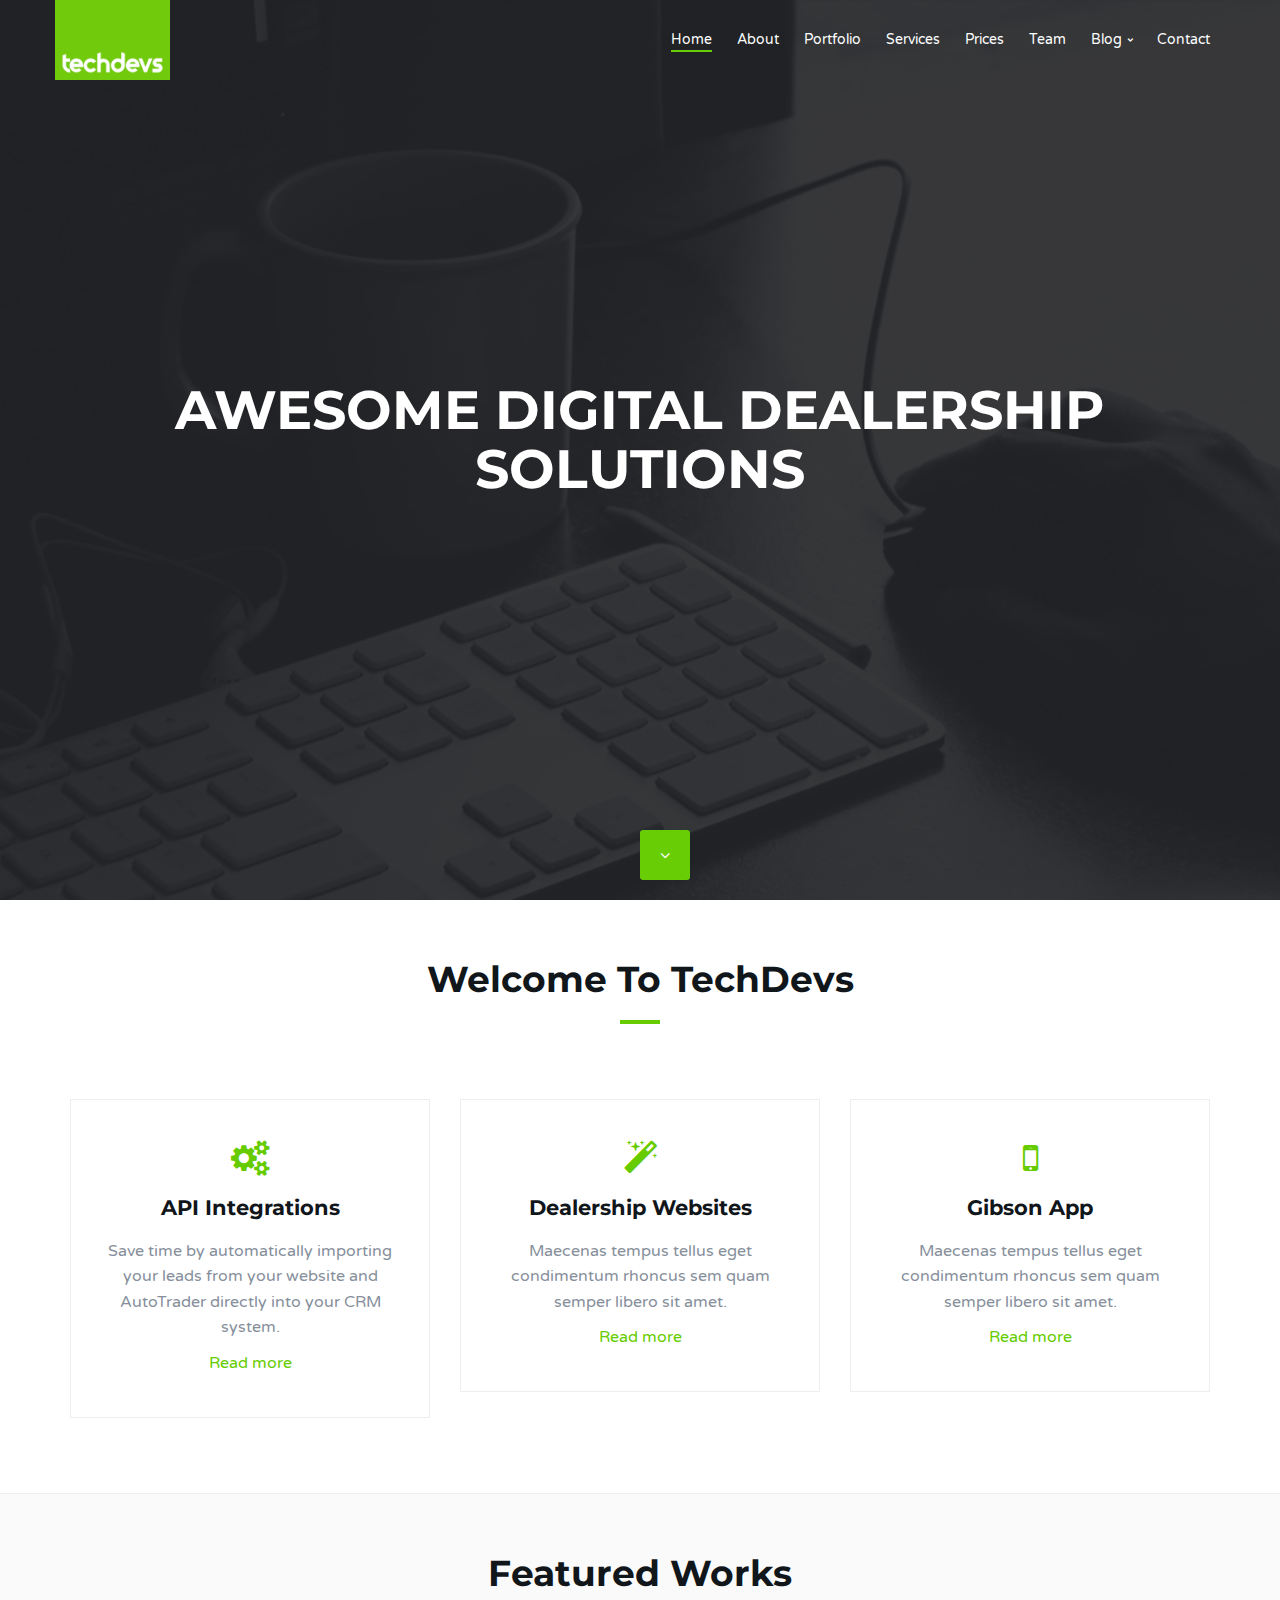
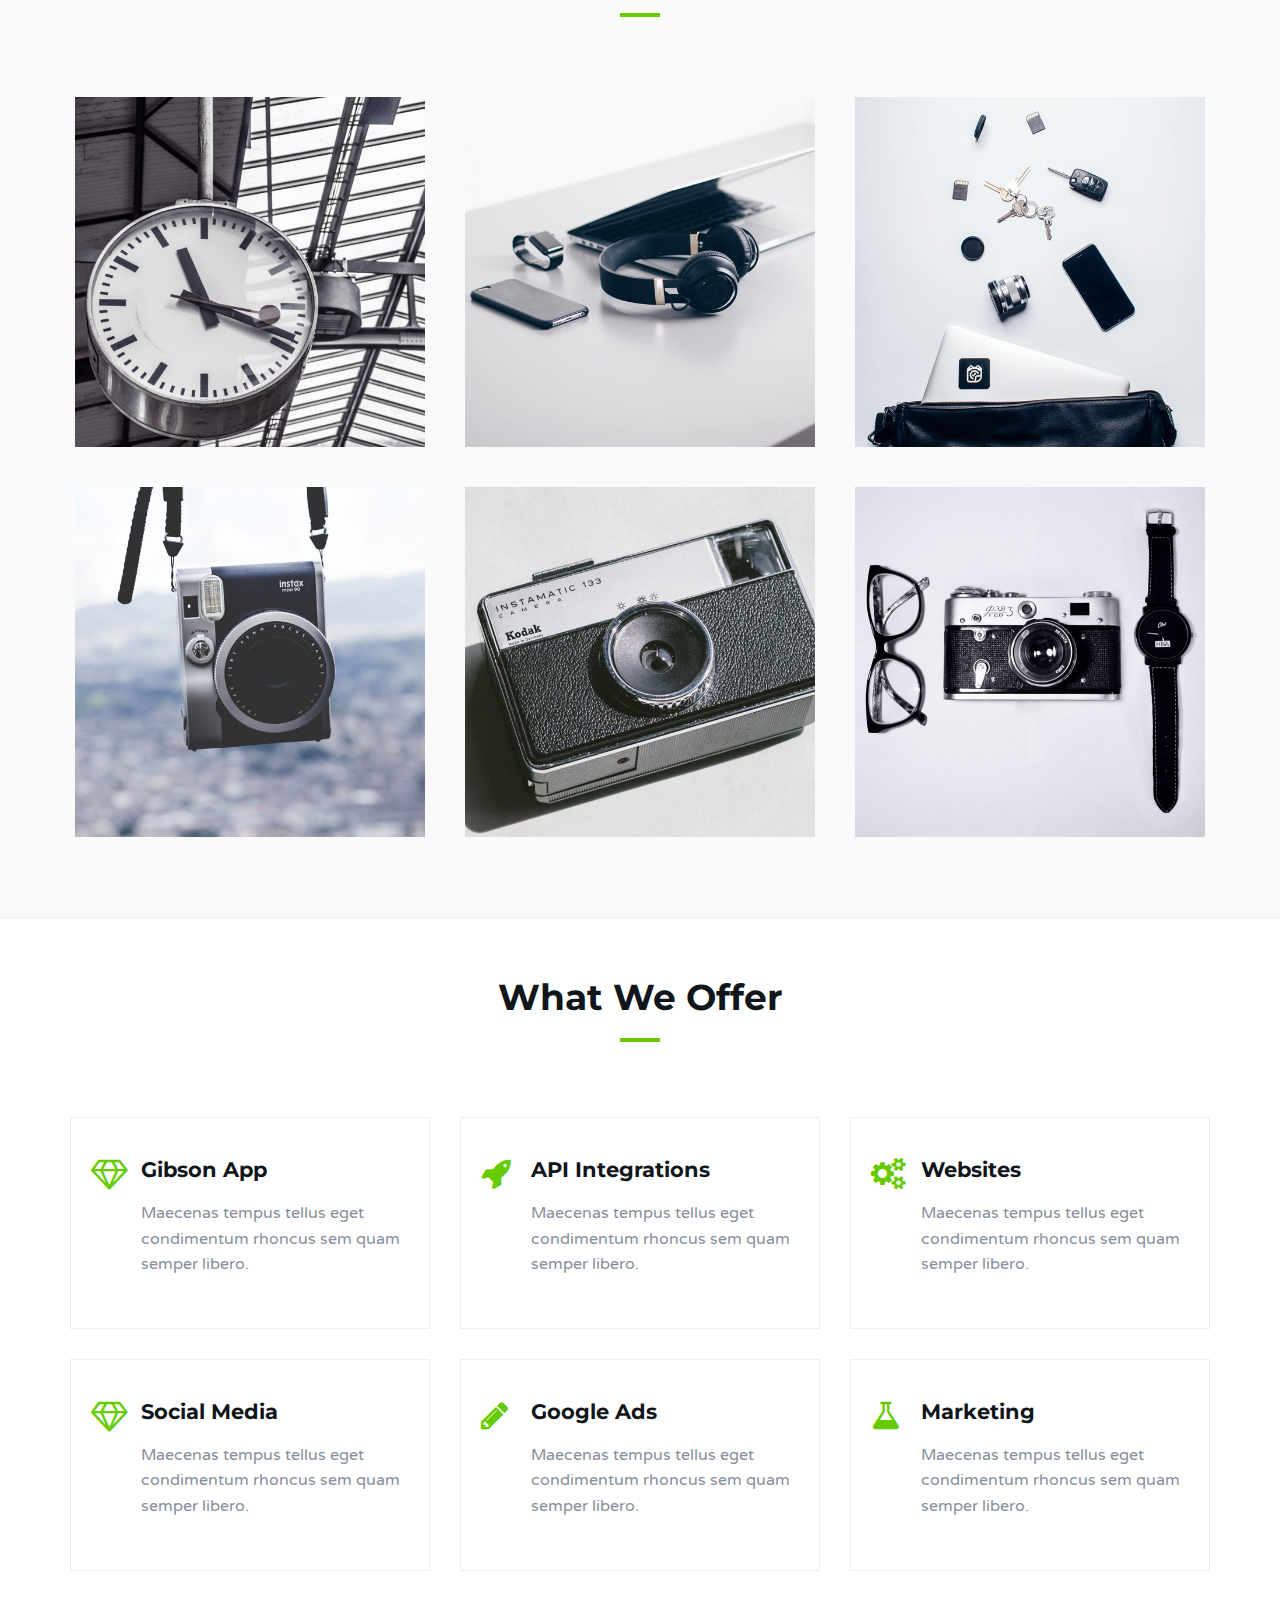
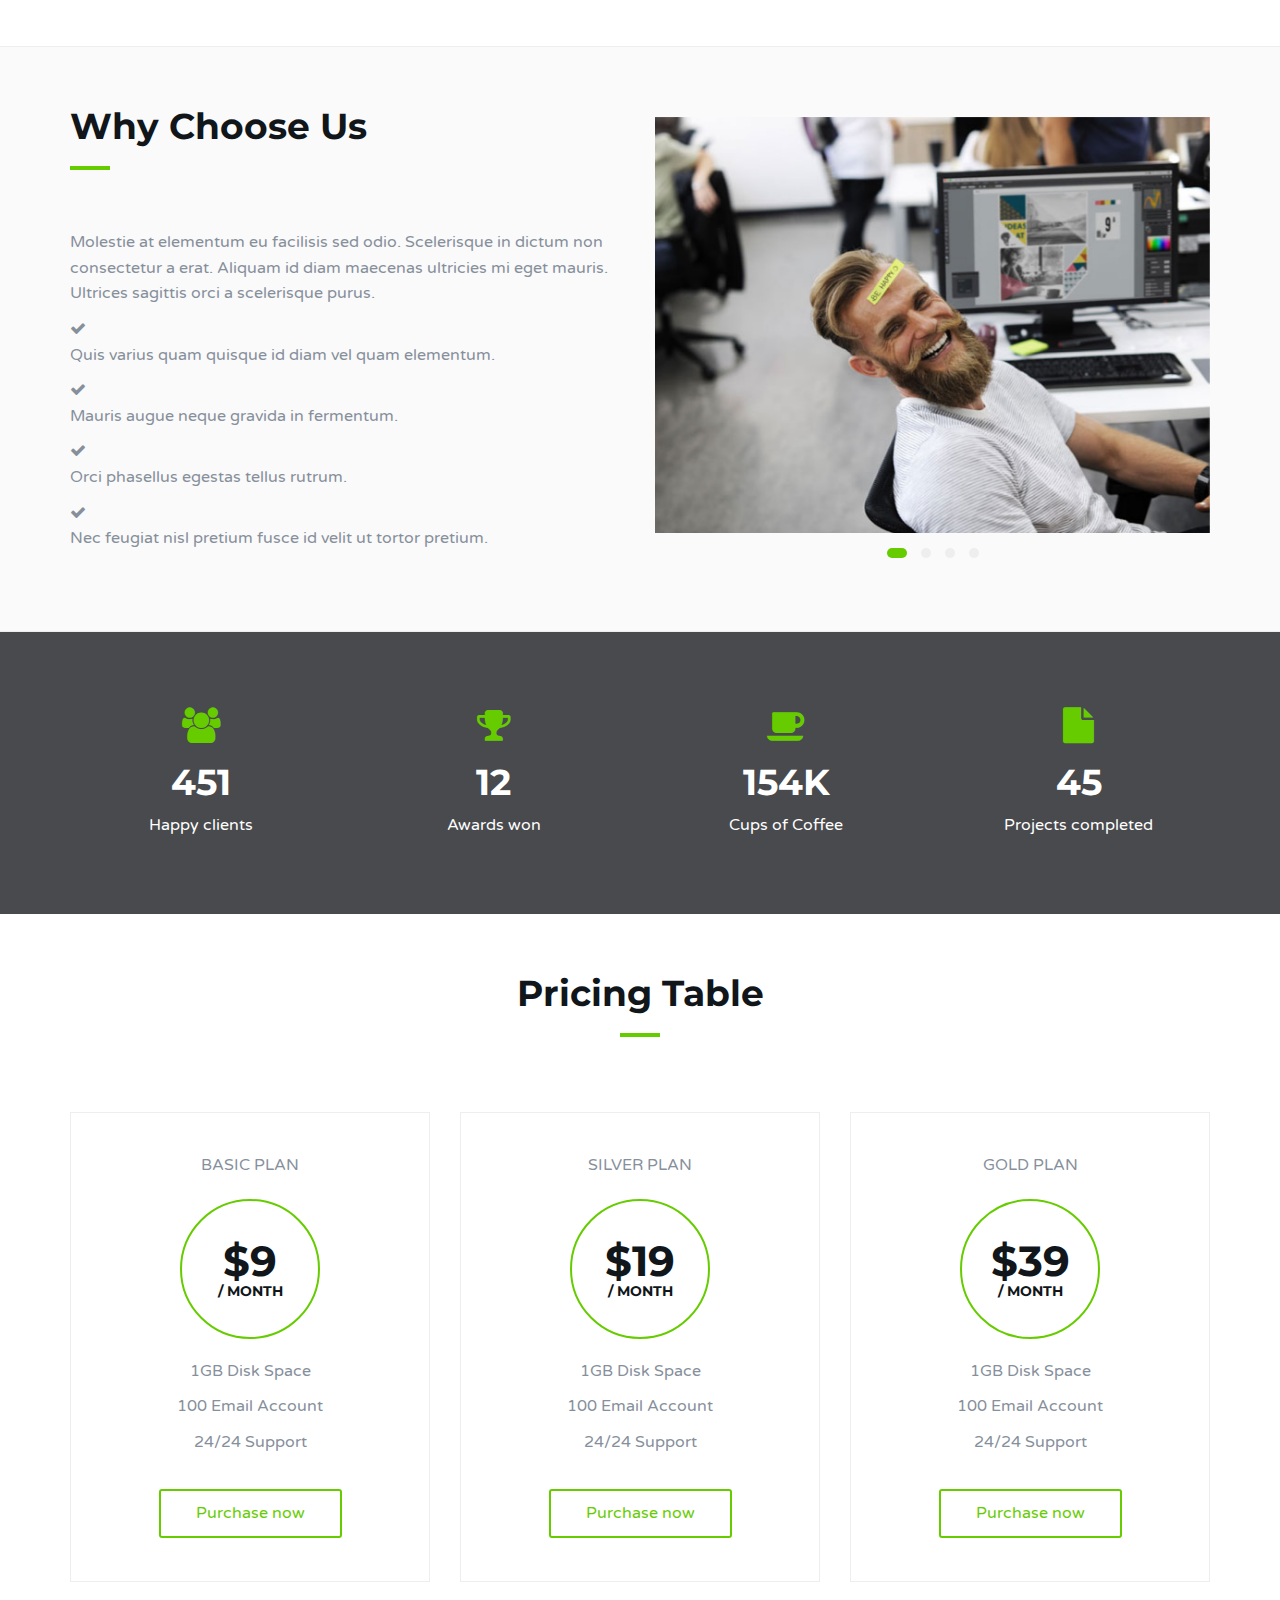
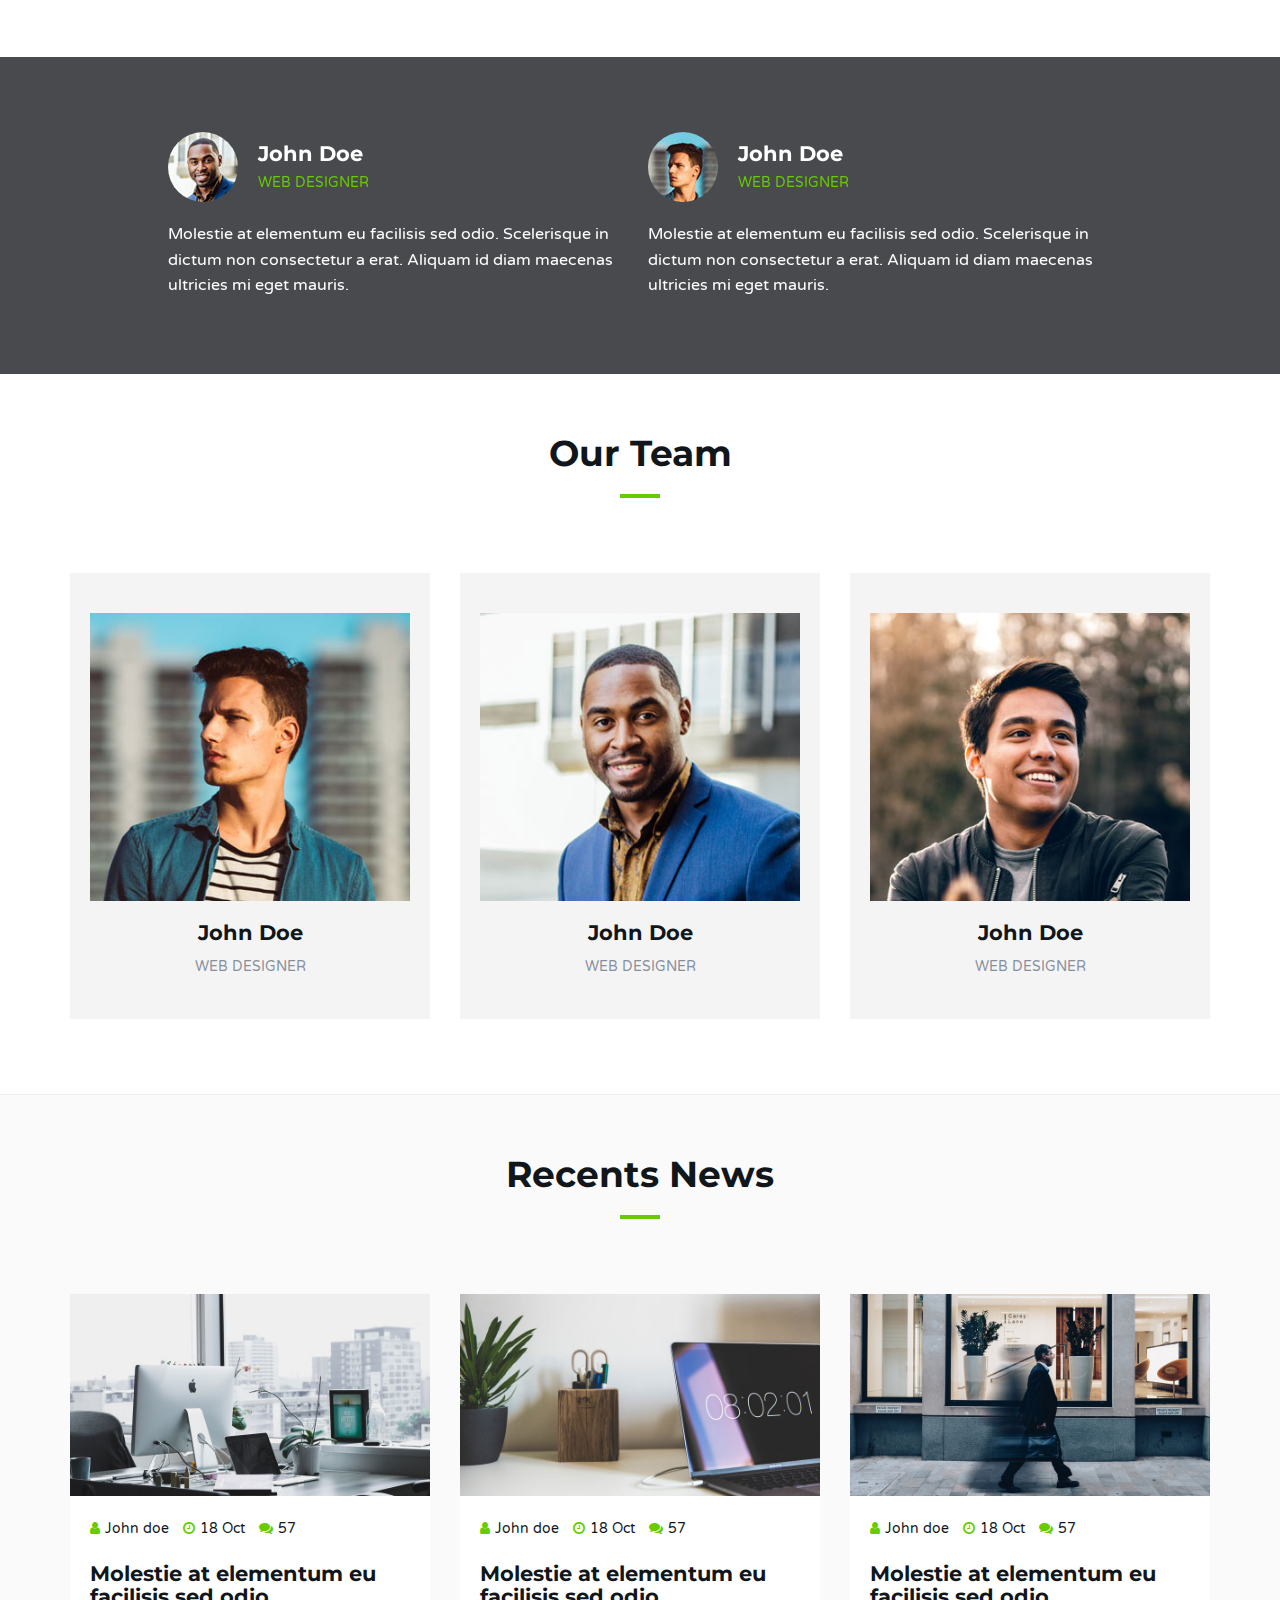
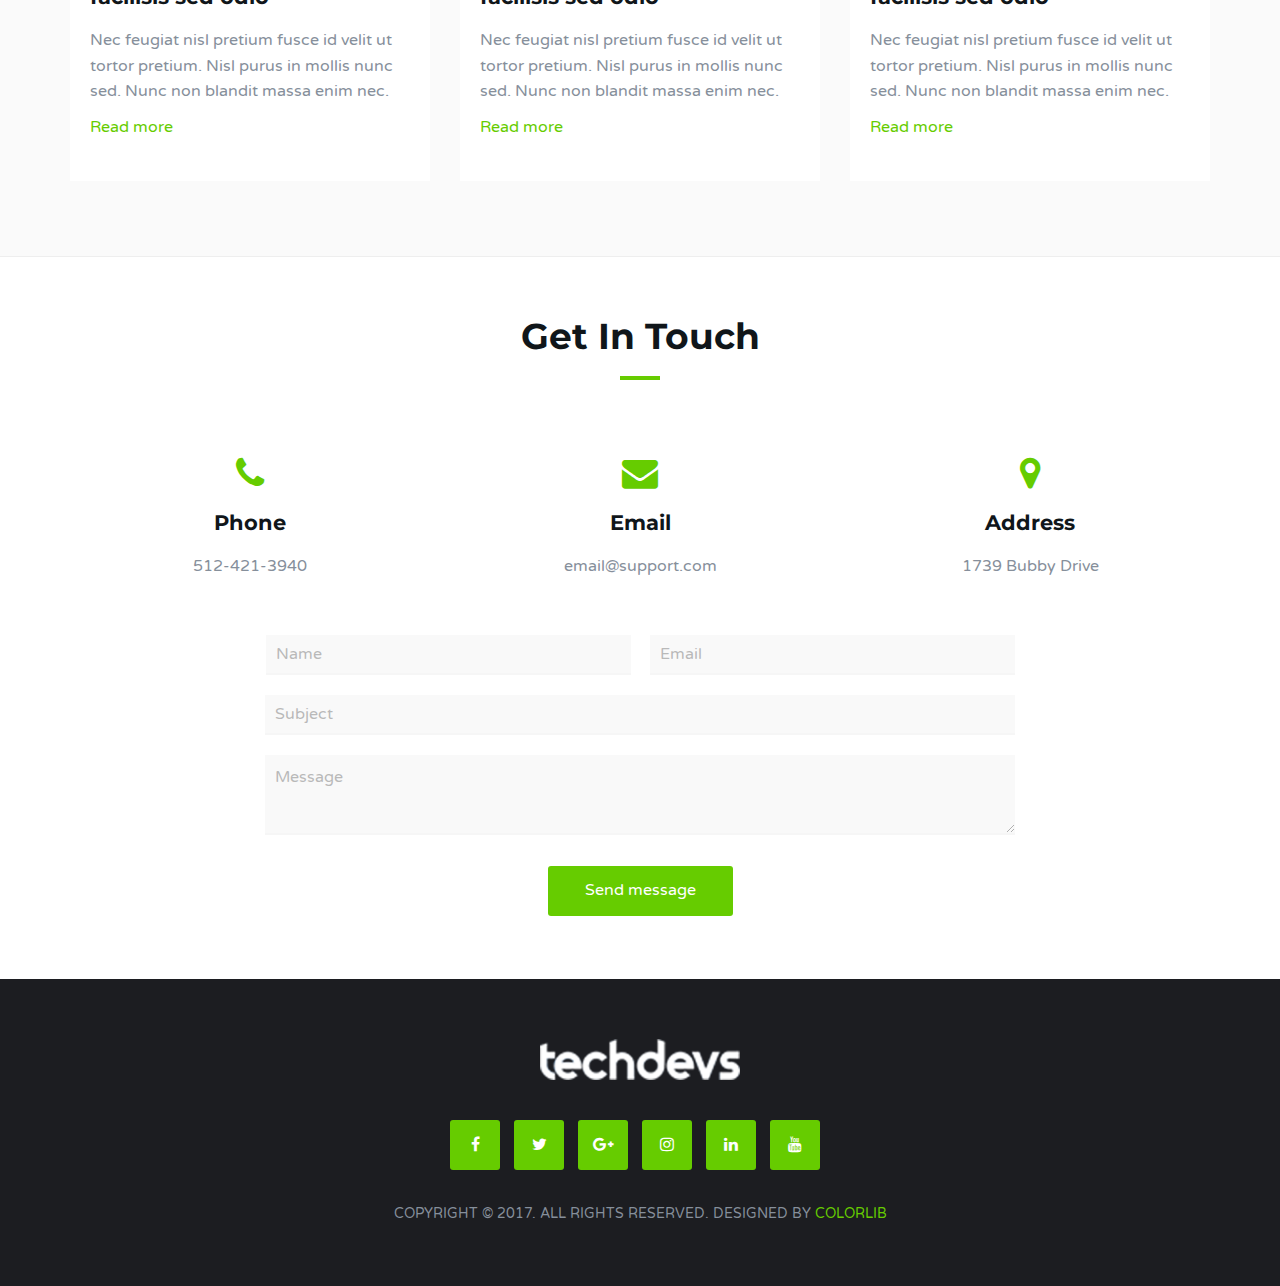
==== commit 21f78d14: "Product page updated" ====
--- a/index - full.html
+++ b/index - full.html
@@ -157,7 +157,7 @@
 				<div class="col-md-4">
 					<div class="about">
 						<i class="fa fa-mobile"></i>
-						<h3>Web Apps</h3>
+						<h3>Gibson App</h3>
 						<p>Maecenas tempus tellus eget condimentum rhoncus sem quam semper libero sit amet.</p>
 						<a href="#">Read more</a>
 					</div>
@@ -307,7 +307,7 @@
 				<div class="col-md-4 col-sm-6">
 					<div class="service">
 						<i class="fa fa-diamond"></i>
-						<h3>App Development</h3>
+						<h3>Gibson App</h3>
 						<p>Maecenas tempus tellus eget condimentum rhoncus sem quam semper libero.</p>
 					</div>
 				</div>
@@ -317,7 +317,7 @@
 				<div class="col-md-4 col-sm-6">
 					<div class="service">
 						<i class="fa fa-rocket"></i>
-						<h3>Graphic Design</h3>
+						<h3>API Integrations</h3>
 						<p>Maecenas tempus tellus eget condimentum rhoncus sem quam semper libero.</p>
 					</div>
 				</div>
@@ -327,7 +327,7 @@
 				<div class="col-md-4 col-sm-6">
 					<div class="service">
 						<i class="fa fa-cogs"></i>
-						<h3>Creative Idea</h3>
+						<h3>Websites</h3>
 						<p>Maecenas tempus tellus eget condimentum rhoncus sem quam semper libero.</p>
 					</div>
 				</div>
@@ -337,7 +337,7 @@
 				<div class="col-md-4 col-sm-6">
 					<div class="service">
 						<i class="fa fa-diamond"></i>
-						<h3>Marketing</h3>
+						<h3>Social Media</h3>
 						<p>Maecenas tempus tellus eget condimentum rhoncus sem quam semper libero.</p>
 					</div>
 				</div>
@@ -347,7 +347,7 @@
 				<div class="col-md-4 col-sm-6">
 					<div class="service">
 						<i class="fa fa-pencil"></i>
-						<h3>Awesome Websites</h3>
+						<h3>Google Ads</h3>
 						<p>Maecenas tempus tellus eget condimentum rhoncus sem quam semper libero.</p>
 					</div>
 				</div>
@@ -357,7 +357,7 @@
 				<div class="col-md-4 col-sm-6">
 					<div class="service">
 						<i class="fa fa-flask"></i>
-						<h3>Brand Design</h3>
+						<h3>Marketing</h3>
 						<p>Maecenas tempus tellus eget condimentum rhoncus sem quam semper libero.</p>
 					</div>
 				</div>
--- a/css/style.css
+++ b/css/style.css
@@ -953,6 +953,7 @@
 	Pricing
 \*------------------------------------*/
 
+
 .pricing {
     position: relative;
     text-align: center;
